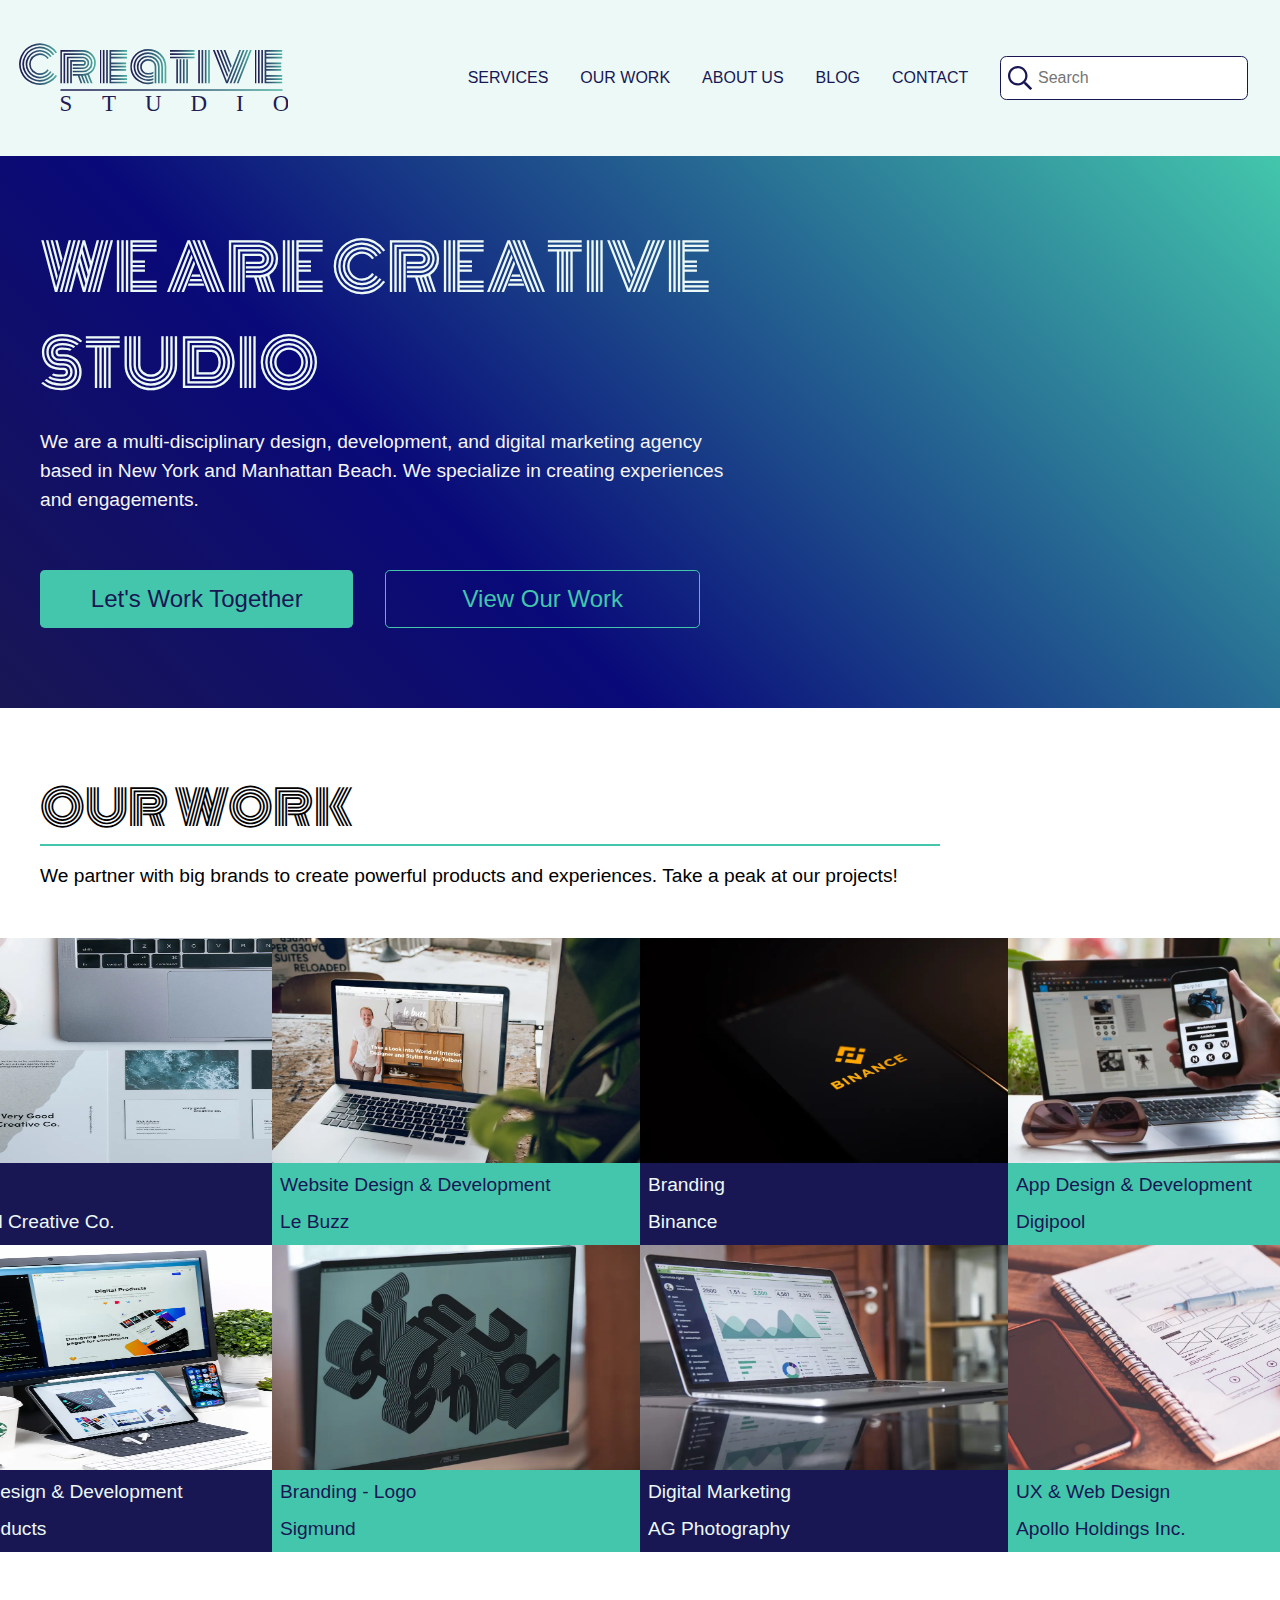
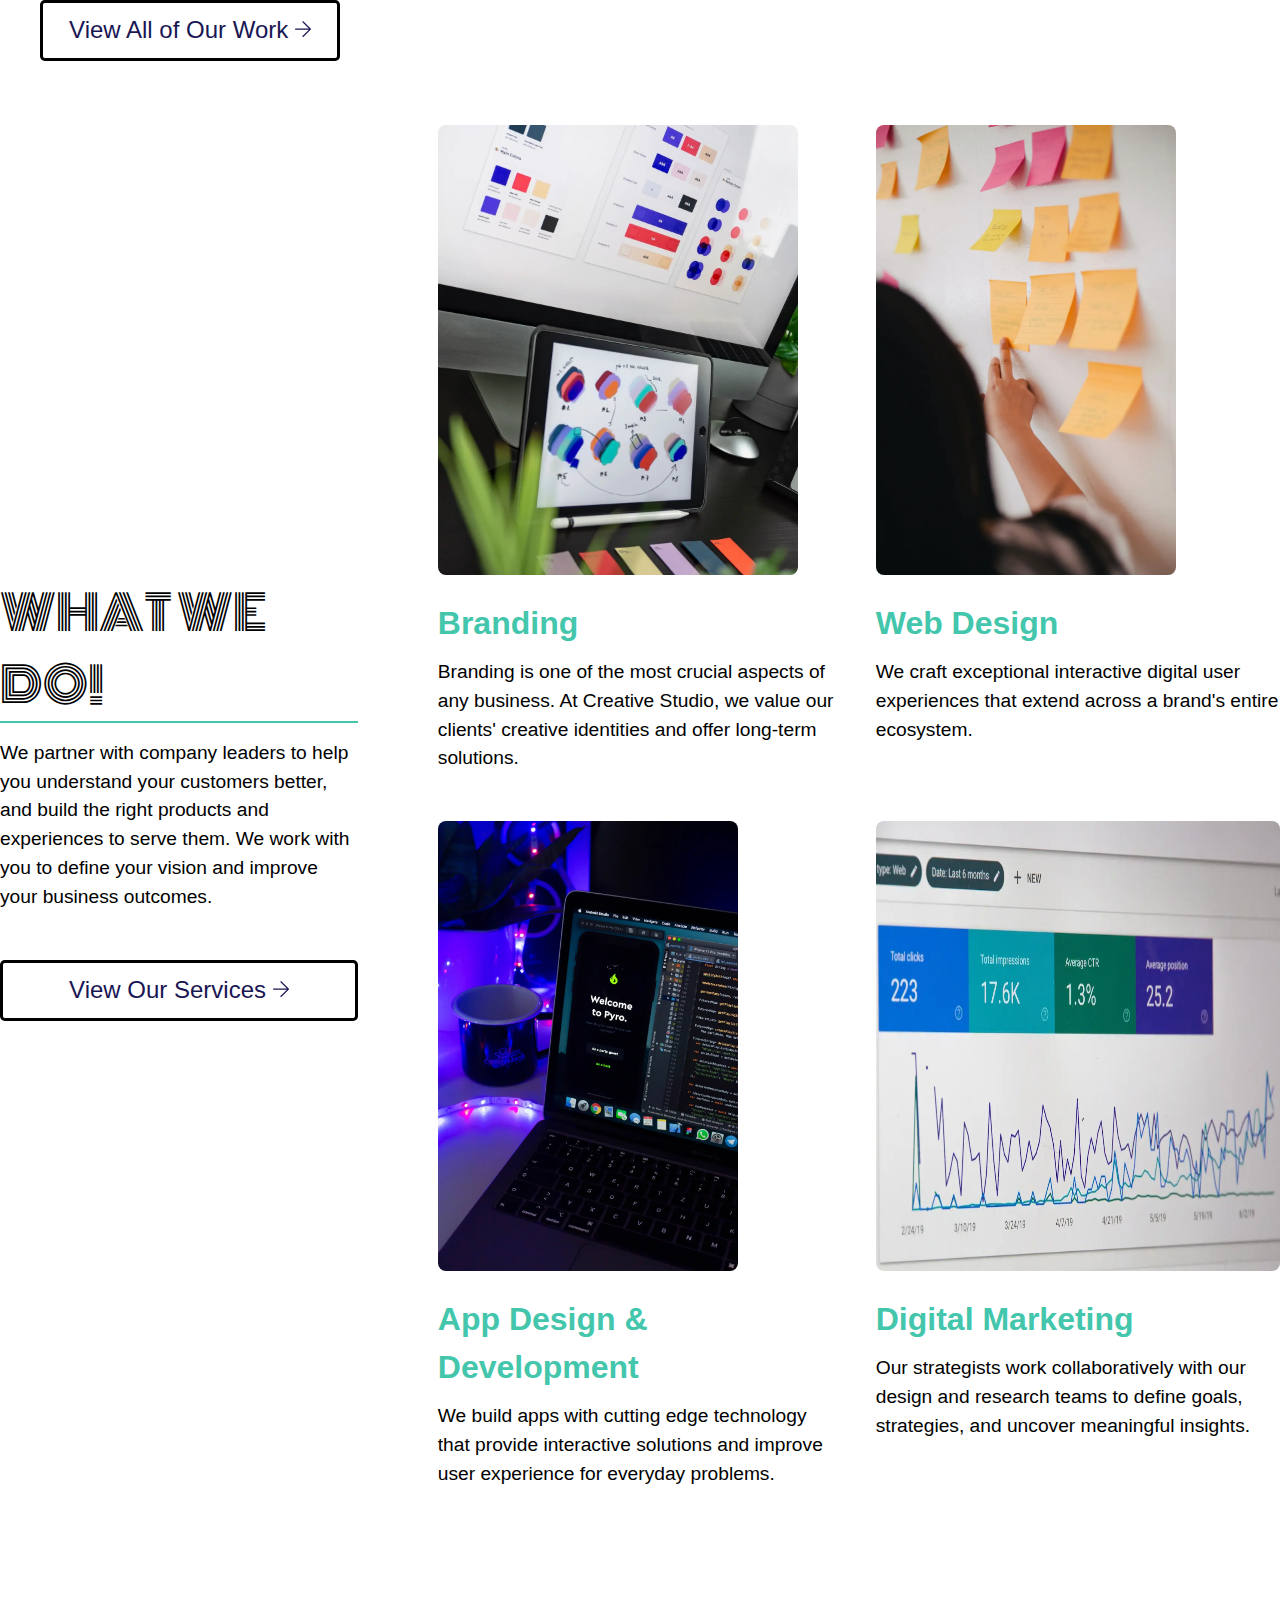
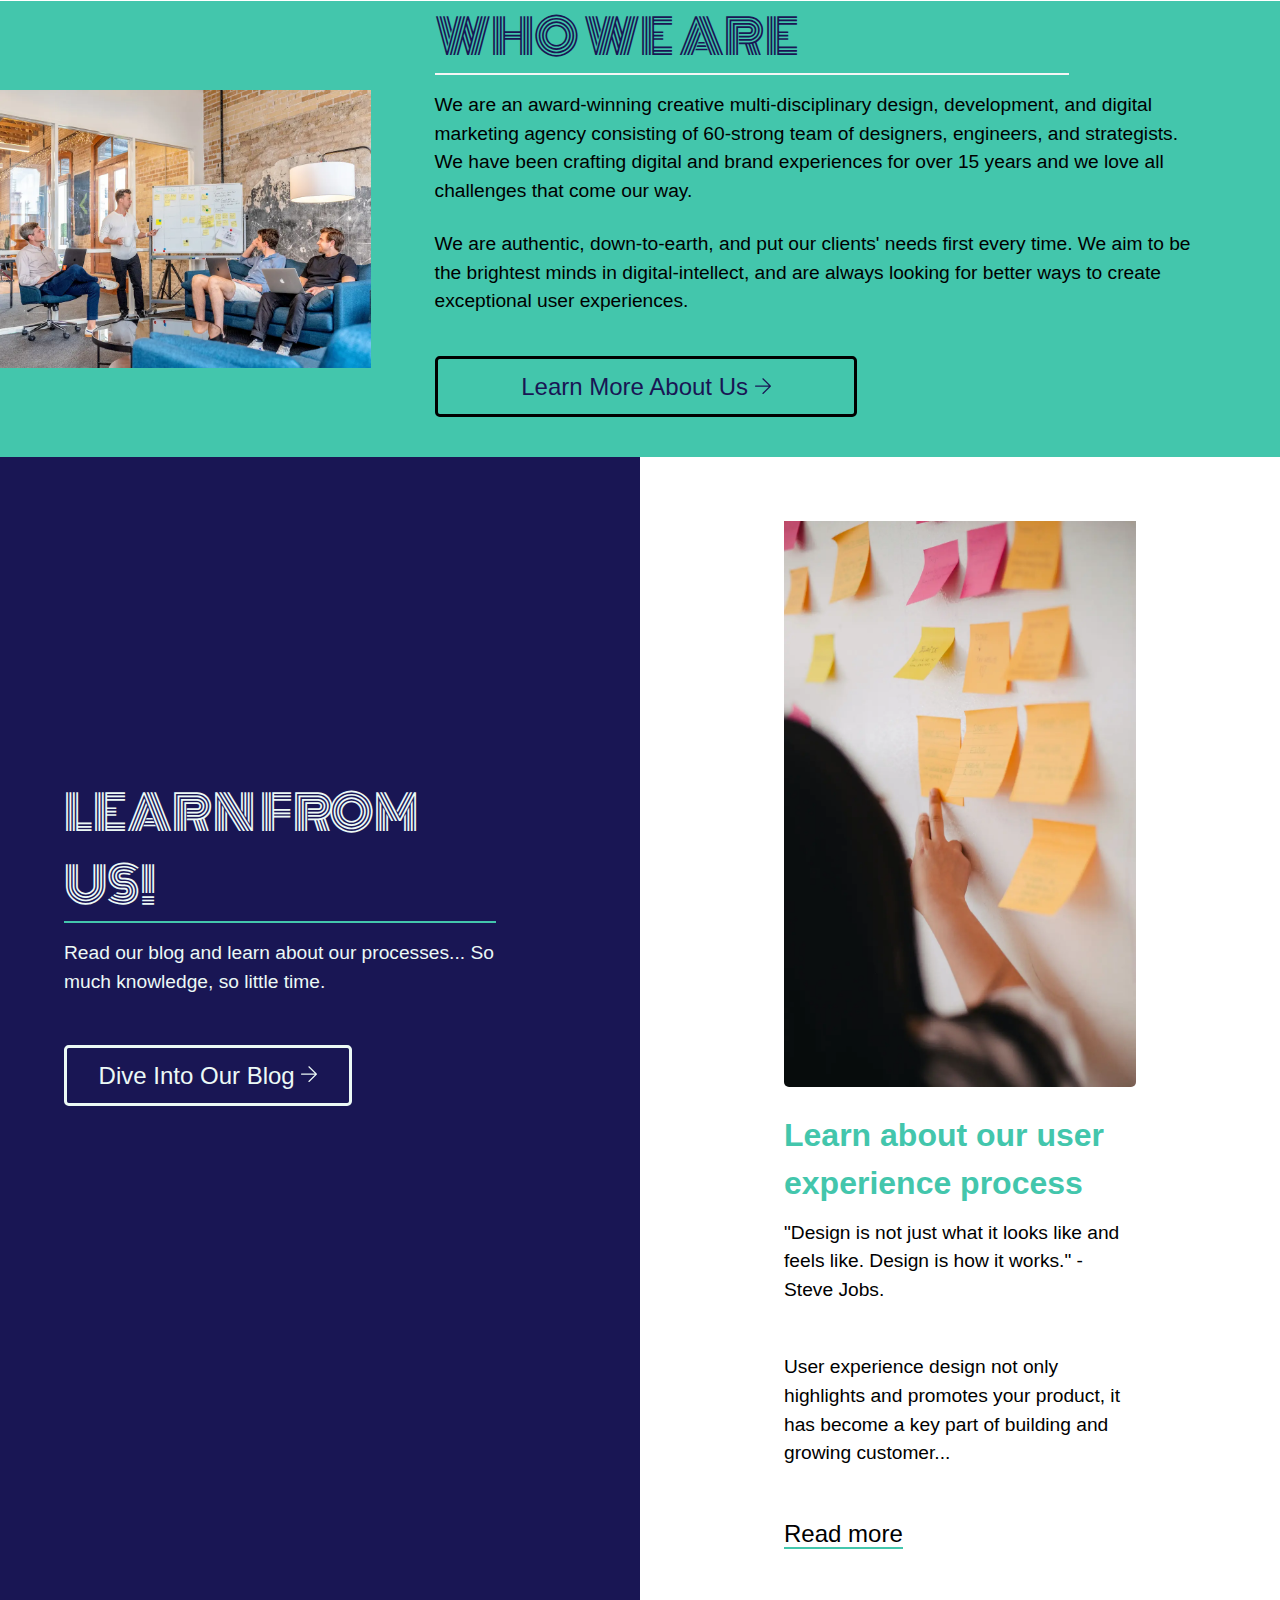
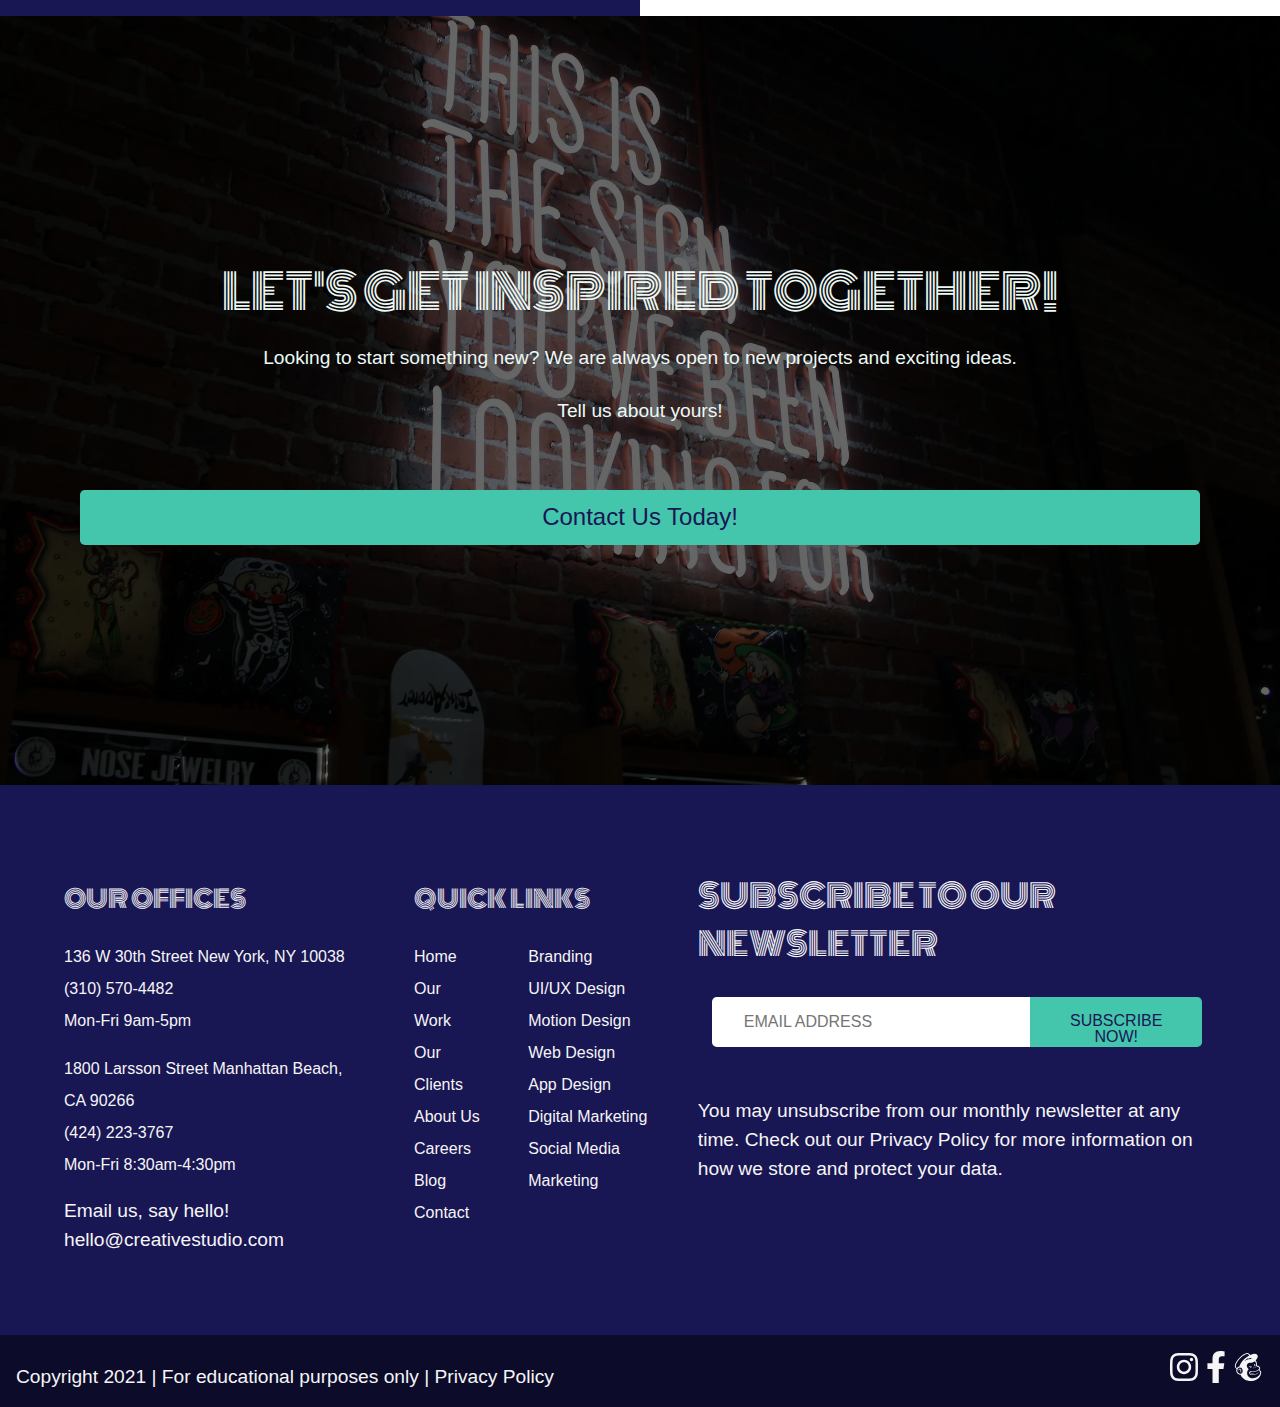
==== index.html @ a8a440b5 "Initial commit" ====
<!DOCTYPE html>
<html lang="en">
	<head>
		<meta charset="utf-8">
		<meta name="viewport" content="width=device-width, initial-scale=1.0">
		<title>Creative Studio | Home</title>
		<meta name="author" content="Christopher Glinka | glinkachris@gmail.com | GitHub: CGlinka95">
		<meta name="description" content="Assignment 3 to demonstrate my knowledge and skill to create an advanced layout.">
		<!-- Google Fonts -->
		<link rel="preconnect" href="https://fonts.googleapis.com">
		<link rel="preconnect" href="https://fonts.gstatic.com" crossorigin>
		<link href="https://fonts.googleapis.com/css2?family=Monoton&display=swap" rel="stylesheet">
		<!-- Stylesheets -->
		<link rel="stylesheet" type="text/css" href="css/modern-reset.css">
		<link rel="stylesheet" type="text/css" href="css/styles.css">
		<script src="js/index.js" defer></script>
	</head>
	<body>
		<header>
			<div class="inner-container wide-flex">
				<div class="flex">
					<h1 class="sr-only">Creative Studio</h1>
					<svg data-name="Layer 1" viewBox="0 0 556.74 156.56" xmlns="http://www.w3.org/2000/svg" xmlns:xlink="http://www.w3.org/1999/xlink"> 
						<a href="index.html">
							<defs>
							<style>.cls-1{fill:url(#a);}.cls-2{fill:url(#i);}.cls-3{fill:url(#h);}.cls-4{fill:url(#g);}.cls-5{fill:url(#f);}.cls-6{fill:url(#e);}.cls-7{fill:url(#d);}.cls-8{fill:url(#c);}.cls-9{font-size:47px;fill:#211c53;font-family:Rubik-Light, Rubik;font-weight:300;letter-spacing:1.25em;}.cls-10{letter-spacing:1.26em;}.cls-11{fill:none;stroke-miterlimit:10;stroke-width:3px;stroke:url(#b);}</style>
							<linearGradient id="a" x1="6.31" x2="84" y1="49.44" y2="49.44" gradientUnits="userSpaceOnUse">
							<stop stop-color="#fff" offset="0"/>
							<stop stop-color="#211c53" offset=".01"/>
							<stop stop-color="#232256" offset=".13"/>
							<stop stop-color="#283460" offset=".31"/>
							<stop stop-color="#30506f" offset=".51"/>
							<stop stop-color="#3b7884" offset=".74"/>
							<stop stop-color="#49ab9f" offset=".97"/>
							<stop stop-color="#4bb1a2" offset="1"/>
							</linearGradient>
							<linearGradient id="i" x1="90.52" x2="163.48" y1="54.54" y2="54.54" xlink:href="#a"/>
							<linearGradient id="h" x1="170.99" x2="227.37" y1="54.54" y2="54.54" xlink:href="#a"/>
							<linearGradient id="g" x1="233.75" x2="307.66" y1="54.47" y2="54.47" xlink:href="#a"/>
							<linearGradient id="f" x1="314.51" x2="365.55" y1="54.54" y2="54.54" xlink:href="#a"/>
							<linearGradient id="e" x1="373.01" x2="396.83" y1="54.54" y2="54.54" xlink:href="#a"/>
							<linearGradient id="d" x1="403.02" x2="482.5" y1="54.54" y2="54.54" xlink:href="#a"/>
							<linearGradient id="c" x1="488.51" x2="544.88" y1="54.54" y2="54.54" xlink:href="#a"/>
							<linearGradient id="b" x1="91" x2="545.49" y1="102.28" y2="102.28" gradientUnits="userSpaceOnUse">
							<stop stop-color="#fff" offset="0"/>
							<stop stop-color="#211c53" offset="0"/>
							<stop stop-color="#232256" offset=".13"/>
							<stop stop-color="#27325e" offset=".31"/>
							<stop stop-color="#2f4c6c" offset=".5"/>
							<stop stop-color="#397180" offset=".71"/>
							<stop stop-color="#46a099" offset=".93"/>
							<stop stop-color="#4bb1a2" offset="1"/>
							</linearGradient>
							</defs>
							<path class="cls-1" d="M84,25.53l-2.84,1.84A38.89,38.89,0,0,0,67.24,14.89,39.08,39.08,0,0,0,33.65,13.4,38.47,38.47,0,0,0,12.81,34.24a38.79,38.79,0,0,0,0,30.39A38.38,38.38,0,0,0,33.65,85.47a38.85,38.85,0,0,0,33.62-1.54A39.17,39.17,0,0,0,81.21,71.41L84,73.49A42.62,42.62,0,0,1,68.83,87a42.32,42.32,0,0,1-36.51,1.61A41.89,41.89,0,0,1,9.69,66a42,42,0,0,1,0-33A41.91,41.91,0,0,1,32.32,10.29a42.35,42.35,0,0,1,36.56,1.63A42.47,42.47,0,0,1,84,25.53ZM78.42,29.4l-2.83,1.84A32.22,32.22,0,0,0,64.08,20.92a32.28,32.28,0,0,0-27.81-1.25,31.45,31.45,0,0,0-17.2,17.2,32.26,32.26,0,0,0,0,25.14,31.54,31.54,0,0,0,17.2,17.2,31.81,31.81,0,0,0,12.57,2.55A31.45,31.45,0,0,0,64.1,77.93,32.41,32.41,0,0,0,75.59,67.58l2.74,2A35.61,35.61,0,0,1,65.64,81a35.86,35.86,0,0,1-34.71-.61,35.65,35.65,0,0,1-13-13,35.81,35.81,0,0,1,0-35.82,35.65,35.65,0,0,1,13-13,35.79,35.79,0,0,1,34.78-.57A35.75,35.75,0,0,1,78.42,29.4Zm-5.67,3.78L69.91,35a25.46,25.46,0,0,0-9-8.1A25.63,25.63,0,0,0,36,27.35a25.49,25.49,0,0,0-9.28,9.28,25.62,25.62,0,0,0,0,25.61A25.44,25.44,0,0,0,36,71.53a25.63,25.63,0,0,0,24.86.4A25.48,25.48,0,0,0,70,63.76l2.79,1.93A28.53,28.53,0,0,1,62.47,75a29,29,0,0,1-28.14-.47A28.65,28.65,0,0,1,23.79,63.94a29.12,29.12,0,0,1,0-29A28.8,28.8,0,0,1,34.33,24.39a29.08,29.08,0,0,1,28.14-.47A28.72,28.72,0,0,1,72.75,33.18Zm-5.62,3.88L64.34,38.9a18.63,18.63,0,0,0-15.5-8.18A18.73,18.73,0,0,0,30.13,49.44,18.71,18.71,0,0,0,48.84,68.15a18.29,18.29,0,0,0,8.86-2.22,18.61,18.61,0,0,0,6.64-6l2.74,2a22,22,0,0,1-7.84,7,22,22,0,0,1-19,.85A21.83,21.83,0,0,1,28.47,58a21.88,21.88,0,0,1,0-17.15A21.92,21.92,0,0,1,40.26,29.07a22,22,0,0,1,19,.87A21.94,21.94,0,0,1,67.13,37.06Z"/>
							<path class="cls-2" d="M116.22,69.66h20.51a23.27,23.27,0,0,0,11.63-3,23.17,23.17,0,0,0,11.72-20.32,20.87,20.87,0,0,0-3.17-11.08A23.48,23.48,0,0,0,148.34,27a23.13,23.13,0,0,0-11.61-3.07H93.92V88.57h-3.4v-68h46.21A26,26,0,0,1,147,22.62a27.66,27.66,0,0,1,8.53,5.58,26.64,26.64,0,0,1,5.77,8.24,23.58,23.58,0,0,1,2.17,9.88,27.05,27.05,0,0,1-3.78,14.43,24.83,24.83,0,0,1-10.16,9.39l7.14,18.43H153l-6.76-17.06c-.85.28-1.84.56-3,.85l6.38,16.21H146l-6.23-15.65a30.26,30.26,0,0,1-3.08.15l6,15.5h-3.6l-5.95-15.5h-3.07l5.72,15.5h-3.6l-5.76-15.5H116.22Zm0-6.8h20.51a16.39,16.39,0,0,0,11.68-4.63,15.73,15.73,0,0,0,4.86-11.91,14.56,14.56,0,0,0-5-10.89,16.3,16.3,0,0,0-11.58-4.71h-36V88.57h-3.4V27.32h39.41a19.57,19.57,0,0,1,14,5.7,17.85,17.85,0,0,1,6,13.3,19,19,0,0,1-5.89,14.22,19.48,19.48,0,0,1-14.06,5.72H116.22Zm0-6.81h20.51a10,10,0,0,0,6.9-2.55,9.16,9.16,0,0,0,2.84-7.18,8.1,8.1,0,0,0-3-6.1,9.76,9.76,0,0,0-6.78-2.69h-29.2v51h-3.4V34.13h32.6a13.1,13.1,0,0,1,9.2,3.68,11.35,11.35,0,0,1,3.94,8.51A12.43,12.43,0,0,1,146,55.89a13.14,13.14,0,0,1-9.31,3.57H116.22Zm-1.88,32.52h-3.41V40.93h25.8a6.67,6.67,0,0,1,4.49,1.58,4.87,4.87,0,0,1,1.85,3.81q0,6.33-6.34,6.33H116.22v-3.4h20.51a2.59,2.59,0,0,0,2.93-2.93,1.69,1.69,0,0,0-.87-1.4,3.61,3.61,0,0,0-2.06-.59H114.34Z"/>
							<path class="cls-3" d="M174.4,88.57H171v-68h3.41Zm6.8,0h-3.4v-68h3.4Zm6.81,0H184.6v-68H188Zm6.8-17h32.56V75H194.81v3.41h32.56v3.4H194.81v3.4h32.56v3.41h-36v-68h36v3.4H194.81v3.4h32.56v3.4H194.81v3.41h32.56v3.4H194.81V46h30.67v3.4H194.81v3.4h30.67v3.4H194.81V59.6h30.67V63H194.81Z"/>
							<path class="cls-4" d="M307.66,55V88.57h-3.4V55a33.21,33.21,0,0,0-4.49-17.22,30.93,30.93,0,0,0-12.24-11.72,36.13,36.13,0,0,0-17.3-4.14,32.92,32.92,0,0,0-16.77,4.4A32.76,32.76,0,0,0,239,65.57a29.72,29.72,0,0,0,5.1,9.12,35,35,0,0,0,7.47,6.74,33.72,33.72,0,0,0,9.12,4.3,34.39,34.39,0,0,0,10,1.46,26.77,26.77,0,0,0,10.58-2.12v3.5a32.46,32.46,0,0,1-10.77,1.84,39,39,0,0,1-11.13-1.61,35.49,35.49,0,0,1-10-4.75,38.13,38.13,0,0,1-8.1-7.42,32.36,32.36,0,0,1-5.48-10,36.48,36.48,0,0,1-2-12.1,36.36,36.36,0,0,1,10.33-25.45,35.31,35.31,0,0,1,11.62-7.7,37.36,37.36,0,0,1,14.53-2.86A40.73,40.73,0,0,1,285,21.18a35.85,35.85,0,0,1,11.9,7.35,33.38,33.38,0,0,1,7.9,11.55A38.17,38.17,0,0,1,307.66,55Zm-6.81,0V88.57h-3.4V55a26.62,26.62,0,0,0-3.57-13.82A24,24,0,0,0,284.13,32a29.75,29.75,0,0,0-13.9-3.21,26.42,26.42,0,0,0-13.37,3.47A25.4,25.4,0,0,0,244,54.54a26.8,26.8,0,0,0,2.22,11,22.66,22.66,0,0,0,6,8.2,27.66,27.66,0,0,0,8.55,5,28.8,28.8,0,0,0,10,1.77,26.26,26.26,0,0,0,10.49-2.22v3.45a30,30,0,0,1-10.58,2,31.31,31.31,0,0,1-15-3.68,28.68,28.68,0,0,1-15.07-25.57,28.62,28.62,0,0,1,2.29-11.34,28.41,28.41,0,0,1,15.66-15.55,30.1,30.1,0,0,1,11.72-2.31A33,33,0,0,1,285.85,29a27.46,27.46,0,0,1,11,10.49A30,30,0,0,1,300.85,55Zm-6.8,0V88.57h-3.4V55q0-8.92-5.72-14.2t-14.7-5.27a19,19,0,0,0-13.89,5.53,18.26,18.26,0,0,0-5.58,13.47,21.32,21.32,0,0,0,1.68,8.65A15.88,15.88,0,0,0,257,69.33a20.65,20.65,0,0,0,6.45,3.52A23.22,23.22,0,0,0,271,74.06a22.09,22.09,0,0,0,10.25-2.51v3.59a26.51,26.51,0,0,1-10.3,2.13,27.19,27.19,0,0,1-8.88-1.44,23.34,23.34,0,0,1-7.52-4.21,19.2,19.2,0,0,1-5.24-7.18,24.39,24.39,0,0,1-1.94-9.9A21.51,21.51,0,0,1,254,38.69a22.18,22.18,0,0,1,16.28-6.55,26.21,26.21,0,0,1,12.19,2.77,20.65,20.65,0,0,1,8.51,8A23.19,23.19,0,0,1,294.05,55Zm-10.21,0q0-6-3.73-9.35t-9.88-3.31a12.45,12.45,0,0,0-8.93,3.59,11.5,11.5,0,0,0-3.73,8.6,16,16,0,0,0,.75,5.08,10.49,10.49,0,0,0,5.15,6.19,14.35,14.35,0,0,0,3.76,1.4,19.94,19.94,0,0,0,4.18.42A18.77,18.77,0,0,0,281.24,65v3.41a21,21,0,0,1-9.87,2.41,21.88,21.88,0,0,1-6.41-.92,17.48,17.48,0,0,1-5.45-2.79,12.79,12.79,0,0,1-3.9-5.11,17.93,17.93,0,0,1-1.44-7.44,15,15,0,0,1,4.58-11.06A15.66,15.66,0,0,1,270.23,39q7.61,0,12.31,4.27T287.24,55V88.57h-3.4Z"/>
							<path class="cls-5" d="m314.51 23.92v-3.4h51v3.4zm0 6.8v-3.4h51v3.4zm0 6.81v-3.4h51v3.4zm13.61 1.84h3.4v49.2h-3.4zm6.81 0h3.4v49.2h-3.4zm6.8 0h3.4v49.2h-3.4zm6.8 0h3.41v49.2h-3.41z"/>
							<path class="cls-6" d="M373,20.52h3.41V88.57H373Zm6.81,0h3.4V88.57h-3.4Zm6.8,0H390V88.57h-3.41Zm6.81,0h3.4V88.57h-3.4Z"/>
							<path class="cls-7" d="M403,20.52h3.69L431.8,84l25.09-63.46h3.64L433.64,88.57H430Zm7.32,0H414l20.18,51-1.94,4.35Zm7.33,0h3.68L437.8,62.24,436,66.92Zm7.32,0h3.64l12.76,32.27-1.79,4.78Zm39.18,0h3.68L440.92,88.57h-3.64Zm7.37,0h3.64L448.24,88.57H444.6Zm7.28,0h3.68L455.57,88.57h-3.64Z"/>
							<path class="cls-8" d="M491.91,88.57h-3.4v-68h3.4Zm6.8,0h-3.4v-68h3.4Zm6.81,0h-3.4v-68h3.4Zm6.8-17h32.56V75H512.32v3.41h32.56v3.4H512.32v3.4h32.56v3.41h-36v-68h36v3.4H512.32v3.4h32.56v3.4H512.32v3.41h32.56v3.4H512.32V46H543v3.4H512.32v3.4H543v3.4H512.32V59.6H543V63H512.32Z"/>
							<text class="cls-9" transform="translate(89 146.13)">S<tspan class="cls-10" x="87.28" y="0">TUDIO</tspan></text>
							<line class="cls-11" x1="91" x2="545.49" y1="102.28" y2="102.28"/>
						</a>
					</svg>
					<div class="menu-icon">
						<svg enable-background="new 0 0 150 150" version="1.1" viewBox="0 0 150 150" xml:space="preserve" xmlns="http://www.w3.org/2000/svg">
							<path d="M15,30h120c8.284,0,15-6.716,15-15s-6.716-15-15-15H15C6.716,0,0,6.716,0,15S6.716,30,15,30z"/>
							<path d="M135,60H15C6.716,60,0,66.716,0,75s6.716,15,15,15h120c8.284,0,15-6.716,15-15S143.284,60,135,60z"/>
							<path d="M135 120h-120c-8.284 0-15 6.716-15 15s6.716 15 15 15h120c8.284 0 15-6.716 15-15s-6.716-15-15-15z"/>
						</svg>
					</div>
				</div>
				<nav class="navbar">
					<ul class="main-menu">
						<li>
							<a href="#">Services</a>
						</li>
						<li>
							<a href="#">Our Work</a>		
						</li>
						<li>
							<a href="#">About Us</a>	
						</li>
						<li>
							<a href="#">Blog</a>	
						</li>
						<li>
							<a href="contact.html">Contact</a>	
						</li>
						<li>
							<form action="#" method="GET" role="search">
								<label class="sr-only" for="search">Search Bar</label>
								<input type="text" id="search" placeholder="Search" />
							</form>	
						</li>
					</ul>
				</nav>
			</div>
		</header>

		<main>
			<section class="home-section-1">
				<div class="wrapper">
					<h2>We Are Creative Studio</h2>
					<p>
						We are a multi-disciplinary design, development, and digital marketing agency based in New York and Manhattan Beach. We specialize in creating experiences and engagements.
					</p>
					<div class="md-flex-container">
						<button>Let's Work Together</button>
						<button>View Our Work</button>
					</div>
				</div>
			</section>
			
			<section>
				<div class="wrapper">
					<h2>Our Work</h2>
					<p>
						We partner with big brands to create powerful products and experiences. Take a peak at our projects!
					</p>
				</div>
				<div class="horizontal-flex-container">
					<div>
						<img src="img/very-good-creative-branding.webp" alt="Very Good Creative Compnay Branding" title="Very Good Creative Compnay Branding">
						<p>Branding</p>
						<p>Very Good Creative Co.</p>
					</div>
					<div>
						<img src="img/le-buzz-website.webp" alt="Le Buzz Website on a Laptop" title="Le Buzz Website on a Laptop">
						<p>Website Design & Development</p>
						<p>Le Buzz</p>
					</div>
					<div>
						<img src="img/binance-branding.webp" alt="Binance Branding Logo" title="Binance Branding Logo">
						<p>Branding</p>
						<p>Binance</p>
					</div>
					<div>
						<img src="img/digipool-app-dev.webp" alt="App design and development on a smart phone and laptop" title="App design and development on a smart phone and laptop">
						<p>App Design & Development</p>
						<p>Digipool</p>
					</div>
				</div>
				<div class="horizontal-flex-container">
					<div>
						<img src="img/daniel-korpai-pKRNxEguRgM-unsplash.webp" alt="Coding for a website on a laptop and a tablet" title="Coding for a website on a laptop and a tablet">
						<p>Website Design & Development</p>
						<p>Digital Products</p>
					</div>
					<div>
						<img src="img/signmud-branding.webp" alt="Sigmund Branding Logo" title="Sigmund Branding Logo">
						<p>Branding - Logo</p>
						<p>Sigmund</p>
					</div>
					<div>
						<img src="img/ag-photography-digital-marketing.webp" alt="Digital Marketing graph on a laptop" title="Digital Marketing graph on a laptop">
						<p>Digital Marketing</p>
						<p>AG Photography</p>
					</div>
					<div>
						<img src="img/apollo-holdings-ux.webp" alt="Sketches of a UX and website design" title="Sketches of a UX and website design">
						<p>UX & Web Design</p>
						<p>Apollo Holdings Inc.</p>
					</div>
				</div>
				<div class="wrapper">
					<button>View All of Our Work 
						<svg class="svg-inline--fa fa-arrow-right fa-w-14" aria-hidden="true" data-icon="arrow-right" data-prefix="fal" focusable="false" role="img" viewBox="0 0 448 512" xmlns="http://www.w3.org/2000/svg">
							<path d="M216.464 36.465l-7.071 7.07c-4.686 4.686-4.686 12.284 0 16.971L387.887 239H12c-6.627 0-12 5.373-12 12v10c0 6.627 5.373 12 12 12h375.887L209.393 451.494c-4.686 4.686-4.686 12.284 0 16.971l7.071 7.07c4.686 4.686 12.284 4.686 16.97 0l211.051-211.05c4.686-4.686 4.686-12.284 0-16.971L233.434 36.465c-4.686-4.687-12.284-4.687-16.97 0z" fill="currentColor"/>
						</svg>
					</button>
				</div>
			</section>
			
			<section>
				<div class="wrapper">
					<div>
						<h2>What We Do!</h2>
						<p>
							We partner with company leaders to help you understand your customers better, and build the right products and experiences to serve them. We work with you to define your vision and improve your business outcomes.
						</p>
						<button>View Our Services 
							<svg class="svg-inline--fa fa-arrow-right fa-w-14" aria-hidden="true" data-icon="arrow-right" data-prefix="fal" focusable="false" role="img" viewBox="0 0 448 512" xmlns="http://www.w3.org/2000/svg">
								<path d="M216.464 36.465l-7.071 7.07c-4.686 4.686-4.686 12.284 0 16.971L387.887 239H12c-6.627 0-12 5.373-12 12v10c0 6.627 5.373 12 12 12h375.887L209.393 451.494c-4.686 4.686-4.686 12.284 0 16.971l7.071 7.07c4.686 4.686 12.284 4.686 16.97 0l211.051-211.05c4.686-4.686 4.686-12.284 0-16.971L233.434 36.465c-4.686-4.687-12.284-4.687-16.97 0z" fill="currentColor"/>
							</svg>
						</button>
					</div>
					<div class="md-flex-container">
						<div>
							<img src="img/branding.webp" alt="Comparing colour palettes" title="Comparing colour palettes">
							<h3>Branding</h3>
							<p>Branding is one of the most crucial aspects of any business. At Creative Studio, we value our clients' creative identities and offer long-term solutions.</p>
						</div>
						<div>
							<img src="img/web-design.webp" alt="Team collaborating over notes" title="Team collaborating over notes">
							<h3>Web Design</h3>
							<p>We craft exceptional interactive digital user experiences that extend across a brand's entire ecosystem.</p>
						</div>
						<div>
							<img src="img/app-design.webp" alt="Coding a mobile app on a laptop" title="Coding a mobile app on a laptop">
							<h3>App Design & Development</h3>
							<p>We build apps with cutting edge technology that provide interactive solutions and improve user experience for everyday problems.</p>
						</div>
						<div>
							<img src="img/digital-marketing.webp" alt="Digital marketing graph and statistics" title="Digital marketing graph and statistics">
							<h3>Digital Marketing</h3>
							<p>Our strategists work collaboratively with our design and research teams to define goals, strategies, and uncover meaningful insights.</p>
						</div>
					</div>
				</div>
			</section>

			<section>
				<div class="wrapper">
					<h2>Who We Are</h2>
					<p>
						We are an award-winning creative multi-disciplinary design, development, and digital marketing agency consisting of 60-strong team of designers, engineers, and strategists. We have been crafting digital and brand experiences for over 15 years and we love all challenges that come our way.
					</p>
					<p>
						We are authentic, down-to-earth, and put our clients' needs first every time. We aim to be the brightest minds in digital-intellect, and are always looking for better ways to create exceptional user experiences.
					</p>
					<button>Learn More About Us 
						<svg class="svg-inline--fa fa-arrow-right fa-w-14" aria-hidden="true" data-icon="arrow-right" data-prefix="fal" focusable="false" role="img" viewBox="0 0 448 512" xmlns="http://www.w3.org/2000/svg">
							<path d="M216.464 36.465l-7.071 7.07c-4.686 4.686-4.686 12.284 0 16.971L387.887 239H12c-6.627 0-12 5.373-12 12v10c0 6.627 5.373 12 12 12h375.887L209.393 451.494c-4.686 4.686-4.686 12.284 0 16.971l7.071 7.07c4.686 4.686 12.284 4.686 16.97 0l211.051-211.05c4.686-4.686 4.686-12.284 0-16.971L233.434 36.465c-4.686-4.687-12.284-4.687-16.97 0z" fill="currentColor"/>
						</svg>
					</button>
				</div>
				<div>
					<img src="img/creative-studio-ux-team.webp" alt="Digital UX team collaborating in a board room." title="Digital UX team collaborating in a board room.">
				</div>
			</section>
			
			<div class="sec-flex-container">
				<section>
					<div class="wrapper">
						<h2>Learn From Us!</h2>
						<p>
							Read our blog and learn about our processes... So much knowledge, so little time.
						</p>
						<button>Dive Into Our Blog 
							<svg class="svg-inline--fa fa-arrow-right fa-w-14" aria-hidden="true" data-icon="arrow-right" data-prefix="fal" focusable="false" role="img" viewBox="0 0 448 512" xmlns="http://www.w3.org/2000/svg">
								<path d="M216.464 36.465l-7.071 7.07c-4.686 4.686-4.686 12.284 0 16.971L387.887 239H12c-6.627 0-12 5.373-12 12v10c0 6.627 5.373 12 12 12h375.887L209.393 451.494c-4.686 4.686-4.686 12.284 0 16.971l7.071 7.07c4.686 4.686 12.284 4.686 16.97 0l211.051-211.05c4.686-4.686 4.686-12.284 0-16.971L233.434 36.465c-4.686-4.687-12.284-4.687-16.97 0z" fill="currentColor"/>
							</svg>
						</button>
					</div>
				</section>
	
				<section>
					<div class="wrapper md-flex-container">
						<img src="img/web-design.webp" alt="Team collaborating over notes" title="Team collaborating over notes">
						<div>
							<h3>Learn about our user experience process</h3>
							<p>
								"Design is not just what it looks like and feels like. Design is how it works." - Steve Jobs.
							</p>
							<p>
								User experience design not only highlights and promotes your product, it has become a key part of building and growing customer...
							</p>
							<a href="#">Read more</a>
						</div>
					</div>
				</section>
			</div>

			<section class="background-img">
				<div class="wrapper">
					<h2>Let's Get Inspired Together!</h2>
					<p>
						Looking to start something new? We are always open to new projects and exciting ideas.
					</p>
					<p>Tell us about yours!</p>
					<button>Contact Us Today!</button>
				</div>
			</section>
		</main>

		<footer>
			<section class="lg-flex-container">
				<div class="footer-flex-container">
					<div>
						<h2>Our Offices</h2>
						<ul>
							<li>136 W 30th Street New York, NY 10038</li>
							<li>(310) 570-4482</li>
							<li>Mon-Fri 9am-5pm</li>
						</ul>
						<ul>
							<li>1800 Larsson Street Manhattan Beach, CA 90266</li>
							<li>(424) 223-3767</li>
							<li>Mon-Fri 8:30am-4:30pm</li>
						</ul>
						<p>Email us, say hello!</p>
						<p>hello@creativestudio.com</p>
					</div>
	
					<div>
						<h2>Quick Links</h2>
						<nav class="footer-flex-container-2">
							<ul>
								<li><a href="#">Home</a></li>
								<li><a href="#">Our Work</a></li>
								<li><a href="#">Our Clients</a></li>
								<li><a href="#">About Us</a></li>
								<li><a href="#">Careers</a></li>
								<li><a href="#">Blog</a></li>
								<li><a href="#">Contact</a></li>
							</ul>
							<ul>
								<li><a href="#">Branding</a></li>
								<li><a href="#">UI/UX Design</a></li>
								<li><a href="#">Motion Design</a></li>
								<li><a href="#">Web Design</a></li>
								<li><a href="#">App Design</a></li>
								<li><a href="#">Digital Marketing</a></li>
								<li><a href="#">Social Media Marketing</a></li>
							</ul>
						</nav>
					</div>
				</div>
				
				<section>
					<h2>Subscribe To Our Newsletter</h2>
					<form action="#" method="POST">
						<fieldset class="subscription-form-control">
							<label class="sr-only" for="subEmail">Email Address</label>
							<input type="text" id="subEmail" placeholder="EMAIL ADDRESS">
							<button type="submit">SUBSCRIBE NOW!</button>
						</fieldset>
					</form>
					<p>
						You may unsubscribe from our monthly newsletter at any time. Check out our Privacy Policy for more information on how we store and protect your data.
					</p>
				</section>
			</section>

			<div class="sub-footer">
				<div class="sub-footer-wrapper">
					<div class="svg-container">
						<svg class="svg-inline--fa fa-instagram fa-w-14" aria-hidden="true" data-icon="instagram" data-prefix="fab" focusable="false" role="img" viewBox="0 0 448 512" xmlns="http://www.w3.org/2000/svg">
							<path d="M224.1 141c-63.6 0-114.9 51.3-114.9 114.9s51.3 114.9 114.9 114.9S339 319.5 339 255.9 287.7 141 224.1 141zm0 189.6c-41.1 0-74.7-33.5-74.7-74.7s33.5-74.7 74.7-74.7 74.7 33.5 74.7 74.7-33.6 74.7-74.7 74.7zm146.4-194.3c0 14.9-12 26.8-26.8 26.8-14.9 0-26.8-12-26.8-26.8s12-26.8 26.8-26.8 26.8 12 26.8 26.8zm76.1 27.2c-1.7-35.9-9.9-67.7-36.2-93.9-26.2-26.2-58-34.4-93.9-36.2-37-2.1-147.9-2.1-184.9 0-35.8 1.7-67.6 9.9-93.9 36.1s-34.4 58-36.2 93.9c-2.1 37-2.1 147.9 0 184.9 1.7 35.9 9.9 67.7 36.2 93.9s58 34.4 93.9 36.2c37 2.1 147.9 2.1 184.9 0 35.9-1.7 67.7-9.9 93.9-36.2 26.2-26.2 34.4-58 36.2-93.9 2.1-37 2.1-147.8 0-184.8zM398.8 388c-7.8 19.6-22.9 34.7-42.6 42.6-29.5 11.7-99.5 9-132.1 9s-102.7 2.6-132.1-9c-19.6-7.8-34.7-22.9-42.6-42.6-11.7-29.5-9-99.5-9-132.1s-2.6-102.7 9-132.1c7.8-19.6 22.9-34.7 42.6-42.6 29.5-11.7 99.5-9 132.1-9s102.7-2.6 132.1 9c19.6 7.8 34.7 22.9 42.6 42.6 11.7 29.5 9 99.5 9 132.1s2.7 102.7-9 132.1z" fill="currentColor"/>
						</svg>
						<svg class="svg-inline--fa fa-facebook-f fa-w-10" aria-hidden="true" data-icon="facebook-f" data-prefix="fab" focusable="false" role="img" viewBox="0 0 320 512" xmlns="http://www.w3.org/2000/svg">
							<path d="M279.14 288l14.22-92.66h-88.91v-60.13c0-25.35 12.42-50.06 52.24-50.06h40.42V6.26S260.43 0 225.36 0c-73.22 0-121.08 44.38-121.08 124.72v70.62H22.89V288h81.39v224h100.17V288z" fill="currentColor"/>
						</svg>
						<svg class="svg-inline--fa fa-mailchimp fa-w-14" aria-hidden="true" data-icon="mailchimp" data-prefix="fab" focusable="false" role="img" viewBox="0 0 448 512" xmlns="http://www.w3.org/2000/svg">
							<path d="M330.61 243.52a36.15 36.15 0 0 1 9.3 0c1.66-3.83 1.95-10.43.45-17.61-2.23-10.67-5.25-17.14-11.48-16.13s-6.47 8.74-4.24 19.42c1.26 6 3.49 11.14 6 14.32zM277.05 252c4.47 2 7.2 3.26 8.28 2.13 1.89-1.94-3.48-9.39-12.12-13.09a31.44 31.44 0 0 0-30.61 3.68c-3 2.18-5.81 5.22-5.41 7.06.85 3.74 10-2.71 22.6-3.48 7-.44 12.8 1.75 17.26 3.71zm-9 5.13c-9.07 1.42-15 6.53-13.47 10.1.9.34 1.17.81 5.21-.81a37 37 0 0 1 18.72-1.95c2.92.34 4.31.52 4.94-.49 1.46-2.22-5.71-8-15.39-6.85zm54.17 17.1c3.38-6.87-10.9-13.93-14.3-7s10.92 13.88 14.32 6.97zm15.66-20.47c-7.66-.13-7.95 15.8-.26 15.93s7.98-15.81.28-15.96zm-218.79 78.9c-1.32.31-6 1.45-8.47-2.35-5.2-8 11.11-20.38 3-35.77-9.1-17.47-27.82-13.54-35.05-5.54-8.71 9.6-8.72 23.54-5 24.08 4.27.57 4.08-6.47 7.38-11.63a12.83 12.83 0 0 1 17.85-3.72c11.59 7.59 1.37 17.76 2.28 28.62 1.39 16.68 18.42 16.37 21.58 9a2.08 2.08 0 0 0-.2-2.33c.03.89.68-1.3-3.35-.39zm299.72-17.07c-3.35-11.73-2.57-9.22-6.78-20.52 2.45-3.67 15.29-24-3.07-43.25-10.4-10.92-33.9-16.54-41.1-18.54-1.5-11.39 4.65-58.7-21.52-83 20.79-21.55 33.76-45.29 33.73-65.65-.06-39.16-48.15-51-107.42-26.47l-12.55 5.33c-.06-.05-22.71-22.27-23.05-22.57C169.5-18-41.77 216.81 25.78 273.85l14.76 12.51a72.49 72.49 0 0 0-4.1 33.5c3.36 33.4 36 60.42 67.53 60.38 57.73 133.06 267.9 133.28 322.29 3 1.74-4.47 9.11-24.61 9.11-42.38s-10.09-25.27-16.53-25.27zm-316 48.16c-22.82-.61-47.46-21.15-49.91-45.51-6.17-61.31 74.26-75.27 84-12.33 4.54 29.64-4.67 58.49-34.12 57.81zM84.3 249.55C69.14 252.5 55.78 261.09 47.6 273c-4.88-4.07-14-12-15.59-15-13.01-24.85 14.24-73 33.3-100.21C112.42 90.56 186.19 39.68 220.36 48.91c5.55 1.57 23.94 22.89 23.94 22.89s-34.15 18.94-65.8 45.35c-42.66 32.85-74.89 80.59-94.2 132.4zM323.18 350.7s-35.74 5.3-69.51-7.07c6.21-20.16 27 6.1 96.4-13.81 15.29-4.38 35.37-13 51-25.35a102.85 102.85 0 0 1 7.12 24.28c3.66-.66 14.25-.52 11.44 18.1-3.29 19.87-11.73 36-25.93 50.84A106.86 106.86 0 0 1 362.55 421a132.45 132.45 0 0 1-20.34 8.58c-53.51 17.48-108.3-1.74-126-43a66.33 66.33 0 0 1-3.55-9.74c-7.53-27.2-1.14-59.83 18.84-80.37 1.23-1.31 2.48-2.85 2.48-4.79a8.45 8.45 0 0 0-1.92-4.54c-7-10.13-31.19-27.4-26.33-60.83 3.5-24 24.49-40.91 44.07-39.91l5 .29c8.48.5 15.89 1.59 22.88 1.88 11.69.5 22.2-1.19 34.64-11.56 4.2-3.5 7.57-6.54 13.26-7.51a17.45 17.45 0 0 1 13.6 2.24c10 6.64 11.4 22.73 11.92 34.49.29 6.72 1.1 23 1.38 27.63.63 10.67 3.43 12.17 9.11 14 3.19 1.05 6.15 1.83 10.51 3.06 13.21 3.71 21 7.48 26 12.31a16.38 16.38 0 0 1 4.74 9.29c1.56 11.37-8.82 25.4-36.31 38.16-46.71 21.68-93.68 14.45-100.48 13.68-20.15-2.71-31.63 23.32-19.55 41.15 22.64 33.41 122.4 20 151.37-21.35.69-1 .12-1.59-.73-1-41.77 28.58-97.06 38.21-128.46 26-4.77-1.85-14.73-6.44-15.94-16.67 43.6 13.49 71 .74 71 .74s2.03-2.79-.56-2.53zm-68.47-5.7zm-83.4-187.5c16.74-19.35 37.36-36.18 55.83-45.63a.73.73 0 0 1 1 1c-1.46 2.66-4.29 8.34-5.19 12.65a.75.75 0 0 0 1.16.79c11.49-7.83 31.48-16.22 49-17.3a.77.77 0 0 1 .52 1.38 41.86 41.86 0 0 0-7.71 7.74.75.75 0 0 0 .59 1.19c12.31.09 29.66 4.4 41 10.74.76.43.22 1.91-.64 1.72-69.55-15.94-123.08 18.53-134.5 26.83a.76.76 0 0 1-1-1.12z" fill="currentColor"/>
						</svg>
					</div>
					<p>Copyright 2021 | For educational purposes only | Privacy Policy</p>
				</div>
			</div>
		</footer>
	</body>
</html>
---- css/styles.css ----
:root {
    /** colours **/
    --yellow:           #FED766; 
    --lt-seafoam-green: #ecf9f6;
    --seafoam-green:    #43C6AC;
    --md-blue:          #191654;
    --dk-blue:          #0C0B2A;
    --blue-grey:        #6B717E;

    /** typography **/
    --headings:'Monoton', cursive;
    --body: 'Rubik', sans-serif;
}

.sr-only {
    position: absolute;
    top: 0;
    left: -9999999px;
    width: 0.1rem;
    height: 0.1rem;
    visibility: hidden;
}

/* Typography */
h1 {
    font-family: var(--headings);
}

h2 {
    font-family: var(--headings);
    text-transform: uppercase;
    font-weight: 400;
}

main h2 {
    font-size: 3rem;
    border-bottom: solid var(--seafoam-green) 2px;
}

h3 {
    font-size: 2rem;
    margin-bottom: 0.7rem;
    color: var(--seafoam-green);
}

p {
    font-size: 1.2rem;
    margin-bottom: 1.5rem;
}

/* Universal */
body {
    font-family: var(--body);
}

main section {
    margin-bottom: 4rem;
}

main section h2 {
    margin-bottom: 1rem;
}

main button {
    display: block;
    font-size: 1.5rem;
    border-style: none;
    border-radius: 0.3rem;
    width: 100%;
    padding: 0.6rem 0;
}

button:hover {
    cursor: pointer;
}

main svg {
    width: 1rem;
}

.flex {
    display: flex;
    justify-content: space-between;
    align-items: center;
}

.wrapper {
    margin: 0 1rem;
}

.wrapper-2 {
    margin: 0 1rem;
}

fieldset {
    border: none;
}

/* Menu */
header {
    background-color: var(--lt-seafoam-green);
    padding: 1rem;
    /* Sticky header */
    position: sticky;
    top: 0;
    z-index: 1;
}

header .flex > svg {
    width: 17rem;
}

header .flex > svg:hover {
    cursor: pointer;
}

.menu-icon {
    width: 2rem;
    fill: var(--md-blue);
}

.menu-icon:hover {
    cursor: pointer;
}

.navbar {
    position: absolute;
    background-color: var(--lt-seafoam-green);
    left: 0;
    width: 100vw;
    max-height: 0;
    overflow: hidden;
    transition: all 0.4s ease-in-out;
}

.navbar ul {
    padding: 0;
}

.main-menu a {
    font-size: 1.6rem;
    text-decoration: none;
    text-transform: uppercase;
    display: block;
    color: var(--md-blue);
    line-height: 4rem;
}

.main-menu li {
    list-style: none;
    border-bottom: solid var(--seafoam-green) 1px;
    padding: 0 1rem;
}

.main-menu li:hover {
    text-decoration: underline;
}

.main-menu li:last-of-type {
    border-bottom: none;
}

input[id="search"] {
    width: 100%;
    border: solid var(--md-blue) 1px;
    border-radius: 0.4rem;
    line-height: 2.5rem;
    padding-left: 2.3rem;
    margin: 1.5rem 0;
    background-image: url(../img/svg/search-icon.svg);
    background-repeat: no-repeat;
    background-size: 1.5rem;
    background-position: center left 7px;
}

.active-nav {
    max-height: 100vh;
}

/* Page 1: Home */
/* Main */
.home-section-1 {
    background: rgb(25,22,84);
    background: linear-gradient(45deg, rgba(25,22,84,1) 0%, rgba(9,9,121,1) 35%, rgba(67,198,172,1) 100%);
    padding-bottom: 4rem;
}

.home-section-1 h2 {
    font-size: 4rem;
    color: var(--lt-seafoam-green);
    padding-top: 4rem;
}

.home-section-1 p {
    color: whitesmoke;
    padding-bottom: 2rem;
}


.home-section-1 button {
    margin-bottom: 1rem;
    background-color: var(--seafoam-green);
    color: var(--md-blue);
}

.home-section-1 button:hover {
    background-color: var(--lt-seafoam-green);
    color: var(--seafoam-green);
}

.home-section-1 button:last-of-type {
    background-color: transparent;
    border: solid var(--seafoam-green) 1px;
    color: var(--seafoam-green);
}

.home-section-1 button:last-of-type:hover {
    background-color: var(--seafoam-green);
    color: var(--md-blue);
}

/* Section 2 */
main section:nth-child(2) .wrapper:nth-child(1) p {
    margin-bottom: 3rem;
}

main section:nth-child(2) button {
    background-color: transparent;
    border: solid black 3px;
    color: var(--md-blue);
    margin-top: 3rem;
}

main section:nth-child(2) button:hover {
    background-color: var(--seafoam-green);
}

/* Horizontal Scroll */
.horizontal-flex-container {
    display: flex;
    align-items: center;
    overflow: scroll;
    scrollbar-width: none;
}

.horizontal-flex-container > div {
    flex: 0 0 23rem;
}

.horizontal-flex-container img {
    width: 100%;
    height: 25vh;
}

.horizontal-flex-container div:nth-of-type(odd) {
    background-color: var(--md-blue);
    color: var(--lt-seafoam-green);
}

.horizontal-flex-container div:nth-of-type(even) {
    background-color: var(--seafoam-green);
    color: var(--md-blue);
}

.horizontal-flex-container p {
    margin: 0;
    padding: 0.5rem;
}

.horizontal-flex-container p:first-of-type {
    padding-bottom: 0;
}

.horizontal-flex-container::-webkit-scrollbar {
    width: 0;
    height: 0;
    background: transparent;
}

/* Section 3 */
main section:nth-child(3) p {
    padding-bottom: 1.5rem;
}

main section:nth-child(3) button {
    background-color: transparent;
    border: solid black 3px;
    color: var(--md-blue);
    margin-bottom: 4rem;
}

main section:nth-child(3) button:hover {
    background-color: var(--seafoam-green);
}

main section:nth-child(3) img {
    border-radius: 0.5rem;
    margin-bottom: 1.5rem;
}

/* Section 4 */
main section:nth-child(4) {
    background-color: var(--seafoam-green);
    margin-bottom: 0;
    padding-top: 4rem;
}

main section:nth-child(4) h2 {
    color: var(--md-blue);
    border-bottom: solid whitesmoke 2px;
}

main section:nth-child(4) button {
    margin: 2.5rem 0;
    background-color: transparent;
    border: solid black 3px;
    color: var(--md-blue);
}

main section:nth-child(4) button:hover {
    background-color: var(--lt-seafoam-green);
    color: var(--seafoam-green);
}

/* Section 5 */
.sec-flex-container section:first-of-type {
    background-color: var(--md-blue);
    padding-bottom: 0.5rem;
    padding-top: 3.5rem;
}

.sec-flex-container section:first-of-type div {
    margin-bottom: 4rem;
}

.sec-flex-container section:first-of-type h2 {
    color: var(--lt-seafoam-green);
}

.sec-flex-container section:first-of-type p {
    color: var(--lt-seafoam-green);
    padding-bottom: 1.5rem;
}

.sec-flex-container section:first-of-type button {
    background-color: transparent;
    border: solid var(--lt-seafoam-green) 3px;
    color: var(--lt-seafoam-green);
}

.sec-flex-container section:first-of-type button:hover {
    background-color: var(--lt-seafoam-green);
    color: var(--md-blue);
}

/* Section 6 */
.sec-flex-container section:last-of-type img {
    border-radius: 5px;
    margin-bottom: 1.5rem;
    width: 100%;
}

.sec-flex-container section:last-of-type a {
    font-size: 1.5rem;
    color: black;
    text-decoration: none;
    border-bottom: solid var(--seafoam-green) 2px;
}

.sec-flex-container section:last-of-type a:hover {
    cursor: pointer;
}

/* Page 1 Background-img */
.background-img {
    padding: 15rem 5rem;
    margin-bottom: 0;
    position: relative;
}

.background-img::before {
    background: url(../img/cta-banner-small.webp) center bottom / cover no-repeat;
    content: '';
    position: absolute;
    top: 0;
    left: 0;
    width: 100%;
    height: 100%;
    filter: brightness(40%);
}

.background-img .wrapper {
    position: relative;
}

.background-img h2 {
    color: var(--lt-seafoam-green);
    text-align: center;
    border: none;
}

.background-img p {
    color: var(--lt-seafoam-green);
    text-align: center;
}

.background-img button {
    background-color: var(--seafoam-green);
    color: var(--md-blue);
    margin-top: 4rem;
}

.background-img button:hover {
    background-color: var(--lt-seafoam-green);
}

/* Page 2: Contact Us */
/* Main */

/* Section 1 */
main > h1 {
    background: rgb(25,22,84);
    background: linear-gradient(45deg, rgba(25,22,84,1) 0%, rgba(9,9,121,1) 35%, rgba(67,198,172,1) 100%);
    text-align: center;
    font-size: 3.5rem;
    font-weight: 400;
    color: var(--lt-seafoam-green);
    padding: 7rem 0;
    border: none;
}

.contact-section-1 {
    margin: 0 1rem;
    padding: 3rem 0;
}

.contact-section-1 h2 {
    color: var(--md-blue);
}

.contact-section-1 h3 {
    color: black;
    padding: 2rem 0 0.5rem 0;
    font-weight: 100; 
}

.contact-section-1 div:nth-child(2) p {
    color: var(--seafoam-green);
    font-weight: bold;
    font-size: 1.5rem;
}

.contact-section-1 ul {
    padding: 0;
}

.contact-section-1 ul li {
    list-style: none;
    line-height: 2rem;
}

.contact-section-1 ul li:first-child {
    font-weight: bold;
}

/* Background-img 2 */
.background-img-2 {
    padding: 15rem 0;
    position: relative;
}

.background-img-2::before {
    background: url(../img/do-something-great-parallax-small.webp) top center / cover no-repeat;
    content: '';
    position: absolute;
    top: 0;
    left: 0;
    width: 100%;
    background-attachment: fixed;
    height: 100%;
    filter: brightness(40%);
}

.background-img-2 .wrapper-2 {
    position: relative;
}

.background-img-2 h2 {
    color: var(--lt-seafoam-green);
}

.background-img-2 p {
    color: var(--lt-seafoam-green);
}

/* Page 2 Form */
/* Customer Info */
.customer-info {
    border: none;
}

.customer-info label {
    display: block;
    text-transform: uppercase;
}

.customer-info input {
    border: solid var(--seafoam-green) 2px;
    border-radius: 0.3rem;
    width: 100%;
    height: 3rem;
    margin-bottom: 2rem;
}

/* Checkboxes */
.checkbox-form-control {
    border: none;
}

.checkbox-form-control legend {
    font-size: 1.7rem;
    padding-bottom: 0.5rem;
}

.checkbox-form-control input {
    display: none;
}

.checkbox-form-control input + *::before {
    content: "";
    display: inline-block;
    vertical-align: bottom;
    width: 1.5rem;
    height: 1.5rem;
    margin-right: 0.5rem;
    border-radius: 3px;
    border-style: solid;
    border-width: 2px;
    border-color: var(--seafoam-green);
    flex-shrink: 0;
}

.checkbox-form-control input:checked + *::before {
    content: "✓";
    color: white;
    text-align: center;
    background: var(--seafoam-green);
}

.checkbox-form-control input + * {
    display: inline-flex;
    padding: 0.5rem 1rem;
}

.checkbox-form-control label {
    text-transform: uppercase;
}

.checkbox-form-control div {
    padding-bottom: 1rem;
}

/* Budget */
.budget-form-control {
    border: none;
}

.budget-form-control label {
    display: block;
    font-size: 1.7rem;
}

.budget-form-control input {
    width: 100%;
    padding: 1rem 0 1rem 0.5rem;
    margin-bottom: 2rem;
    border: solid var(--seafoam-green) 2px;
    border-radius: 0.3rem;
}

/* Text Area */
.textarea-form-control {
    border: none;
}

.textarea-form-control label {
    display: block;
    font-size: 1.7rem;
    padding-bottom: 1rem;
}

.textarea-form-control textarea {
    border: solid var(--seafoam-green) 2px;
    border-radius: 0.4rem;
    width: 100%;
    padding: 0.5rem 0 0 0.5rem;
    margin-bottom: 1rem;
    resize: vertical;
    min-height: 15rem;
}

main form button {
    background-color: transparent;
    border: solid var(--md-blue) 3px;
    color: var(--md-blue);
    width: 100%;
    text-transform: uppercase;
    margin-bottom: 4rem;
}

main form button:hover {
    background-color: var(--seafoam-green);
}

/* Footer */
footer {
    background-color: var(--md-blue);
    color: whitesmoke;
}

footer > section > div {
    padding: 2rem 1rem;
}

footer > section > section {
    padding: 0 1rem 1rem 1rem;
}

footer p {
    margin-bottom: 0;
}

.footer-flex-container h2 {
    padding: 1rem 0 0.5rem 0;
}

.footer-flex-container ul {
    padding: 0;
}

.footer-flex-container ul li {
    list-style: none;
    line-height: 2rem;
}

.footer-flex-container-2 {
    display: flex;
    gap: 3rem;
}

.footer-flex-container-2 ul a {
    color: whitesmoke;
    text-decoration: none;
}

footer .lg-flex-container section h2 {
    padding-bottom: 1.5rem;
    font-size: 2rem;
}

footer .lg-flex-container section form {
    margin-bottom: 2rem;
}

/* Subscription Form */
.subscription-form-control {
    border: none;
}

.subscription-form-control input {
    display: block;
    border: none;
    border-radius: 0.3rem;
    margin-bottom: 0.5rem;
    padding: 1rem 2rem;
    width: 100%;
}

.subscription-form-control button {
    border: none;
    border-radius: 0.3rem;
    padding: 1rem 2rem;
    width: 100%;
    background-color: var(--seafoam-green);
    color: var(--md-blue);
}

.subscription-form-control button:hover {
    background-color: var(--yellow);
}

footer .lg-flex-container section p {
    padding-bottom: 5rem;
}

/* sub-footer */
.sub-footer {
    background-color: var(--dk-blue);
}

.sub-footer p {
    color: whitesmoke;
    margin: 0.5rem 1rem 0 1rem;
    padding-bottom: 1rem;
}

.svg-container {
    display: flex;
    padding: 1rem 1rem 0 1rem;
}

.svg-container svg {
    color: whitesmoke;
    width: 2rem;
    height: 2rem;
}

.svg-container svg:hover {
    cursor: pointer;
}

@media screen and (min-width: 720px) {
    input[id="search"] {
        width: 50%;
    }

    main h2 {
        width: 75%;
    }

    .background-img::before {
        background: url(../img/cta-banner-medium.webp) center bottom / cover no-repeat;
    }

    .background-img-2::before {
        background: url(../img/do-something-great-parallax-medium.webp) top center / cover no-repeat;
        background-attachment: fixed;
    }

    .md-flex-container:first-of-type {
        display: flex;
        gap: 2rem;
    }

    main section:nth-child(2) button {
        width: 50%;
    }

    main section:nth-child(3) button {
        width: 50%;
    }

    main section:nth-child(3) .md-flex-container {
        display: flex;
        justify-content: space-between;
        flex-flow: row wrap;
    }

    main section:nth-child(3) .md-flex-container div {
        max-width: 48%;
    }

    main section:nth-child(3) .md-flex-container div img {
        height: 50vh;
    }

    main section:nth-child(4) p {
        width: 90%;
    }

    main section:nth-child(4) button {
        width: 50%;
    }

    .sec-flex-container section:first-of-type p {
        width: 75%;
    }

    .sec-flex-container section:first-of-type button {
        width: 50%;
    }

    .sec-flex-container section:last-of-type img {
        width: 35vw;
    }

    .background-img .wrapper {
        text-align: center;
    }
    
    .background-img .wrapper h2 {
        width: 75vw;
    }

    .footer-flex-container {
        display: flex;
        gap: 3rem;
    }

    .subscription-form-control {
        display: flex;
        line-height: 1rem;
    }

    .subscription-form-control input {
        width: 65%;
        border-radius: 0.3rem 0 0 0.3rem;
    }

    .subscription-form-control button {
        width: 35%;
        height: 3.125rem;
        border-radius: 0 0.3rem 0.3rem 0;
    }
    
    .sub-footer-wrapper{
        display: flex;
        justify-content:space-between;
        align-items: baseline;
        flex-direction: row-reverse;
    }

    /* Page 2 */
    .customer-info {
        width: 100%;
    }

    .checkbox-form-control {
        display: flex;
        flex-flow: row wrap;
    }
    
    .checkbox-form-control div {
        width: 50%;
    }

    .budget-form-control input {
        width: 60%;
    }

    .textarea-form-control textarea {
        width: 60%;
    }

    main form button {
        width: 50%;
    }
}

@media screen and (min-width: 1200px) {
    .wrapper {
        max-width: 1200px;
        margin: 0 auto;
    }
    
    .inner-container {
        max-width: 1300px;
        margin: 0 auto;
    }

    .background-img::before {
        background: url(../img/cta-banner-large.webp) center bottom / cover no-repeat;
    }

    .background-img-2::before {
        background: url(../img/do-something-great-parallax-large.webp) top center / cover no-repeat;
        background-attachment: fixed;
    }
    
    header .wide-flex {
        display: flex;
		justify-content: space-between;
		align-items: center;
	}
    
	header .wide-flex > .flex {
        width: 50%;
	}
    
	.navbar {
		position:static;
		max-height: unset;
	}

	.main-menu {
		display: flex;
		justify-content: flex-end;
        align-items: center;
	}

	.main-menu li {
		border: none;
	}

	.main-menu li:hover {
		background-color: unset;
		text-decoration: underline;
	}

    .main-menu a {
        font-size: 1rem;
    }

    input[id="search"] {
        width: 100%;
    }

	.menu-icon {
		display: none;
	}

    .md-flex-container:first-of-type {
        width: 55%;
    }

    .home-section-1 h2 {
        border: none;
    }

    .home-section-1 p {
        width: 58%;
    }

    .horizontal-flex-container {
        justify-content: center;
    }

    main section:nth-child(2) button {
        width: 25%;
    }

    main section:nth-child(3) .wrapper {
        max-width: 1400px;
        display: flex;
        gap: 5rem;
        align-items: center;
    }

    main section:nth-child(3) .wrapper h2 {
        width: 100%;
    }

    main section:nth-child(3) .wrapper button {
        width: 100%;
    }

    main section:nth-child(4) {
        display: flex;
        flex-direction: row-reverse;
        align-items: center;
        gap: 4rem;
        padding: 0;
    }

    main section:nth-child(4) h2 {
        width: 75%;
    }

    .sec-flex-container {
        display: flex;
    }

    .sec-flex-container section {
        margin-bottom: 0;
        width: 50%;
    }

    .sec-flex-container section:first-of-type {
        padding-left: 4rem;
        padding-top: 20rem;
    }

    .sec-flex-container .md-flex-container {
        display: block;
        padding-bottom: 4rem;
    }

    .sec-flex-container .md-flex-container img {
        height: 70vh;
        padding-top: 4rem;
    }

    .background-img .wrapper h2 {
        width: 100%;
    }

    footer .lg-flex-container {
        display: flex;
        align-items: center;
        padding: 3rem;
    }

    .footer-flex-container {
        width: 100%;
    }

    footer .lg-flex-container section {
        width: 80vw;
        padding-top: 2rem;
    }

    /* Page 2 */
    .contact-section-1 {
        display: flex;
        max-width: 1200px;
        margin: 0 auto;
        align-items: center;
        justify-content: space-between;
    }
    
    .contact-section-1 div {
        width: 45%;
    }

    .contact-section-1 ul {
        width: 100%;
    }

    .wrapper-2 {
        max-width: 1200px;
        margin: 0 auto;
    }
    
    form .md-flex-container {
        max-width: 1200px;
        margin: 0 auto;
    }

    .checkbox-form-control,
    .budget-form-control,
    .textarea-form-control {
        max-width: 1200px;
        margin: 0 auto;
    }

    .checkbox-form-control div {
        width: 25%;
    }

    main form button {
        width: 35%;
        margin-left: 0.7rem;
    }

    footer .lg-flex-container {
        max-width: 1800px;
        margin: 0 auto;
    }

    .sub-footer-wrapper {
        max-width: 1700px;
        margin: 0 auto;
    }
}
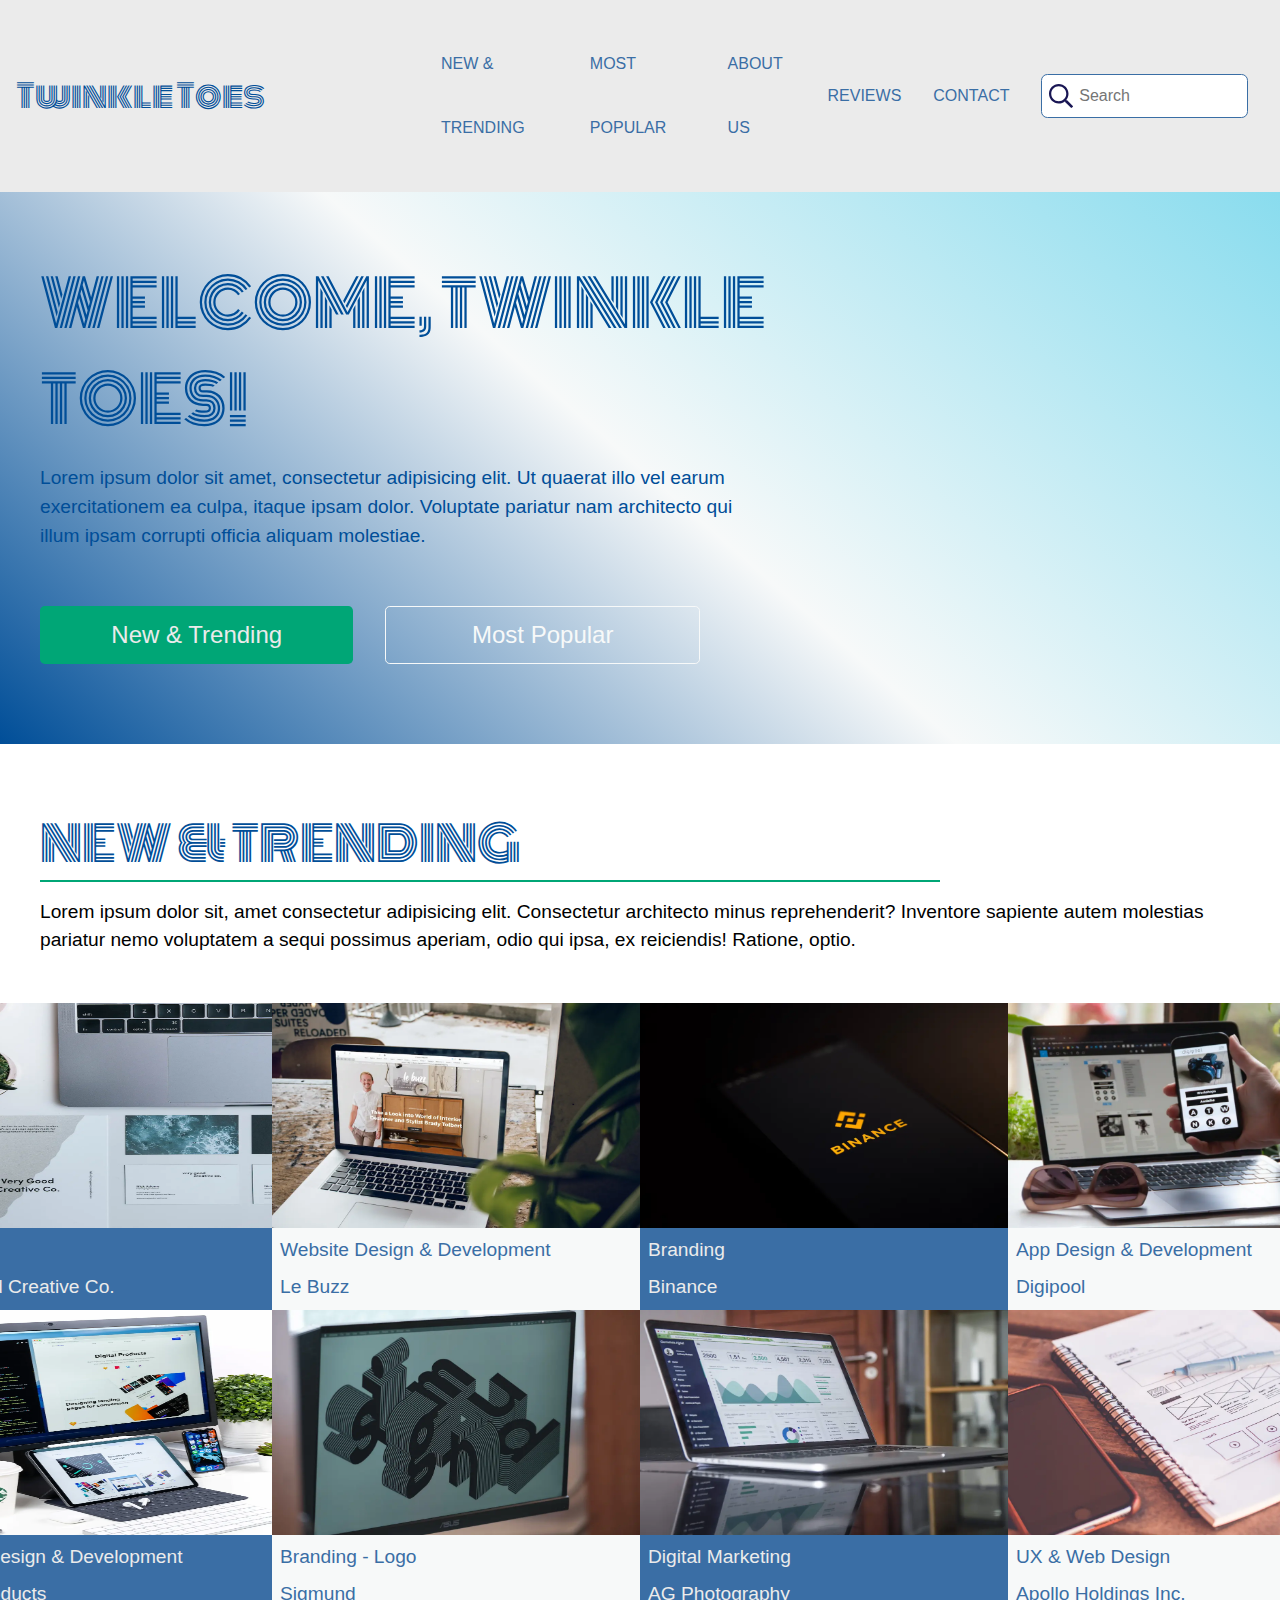
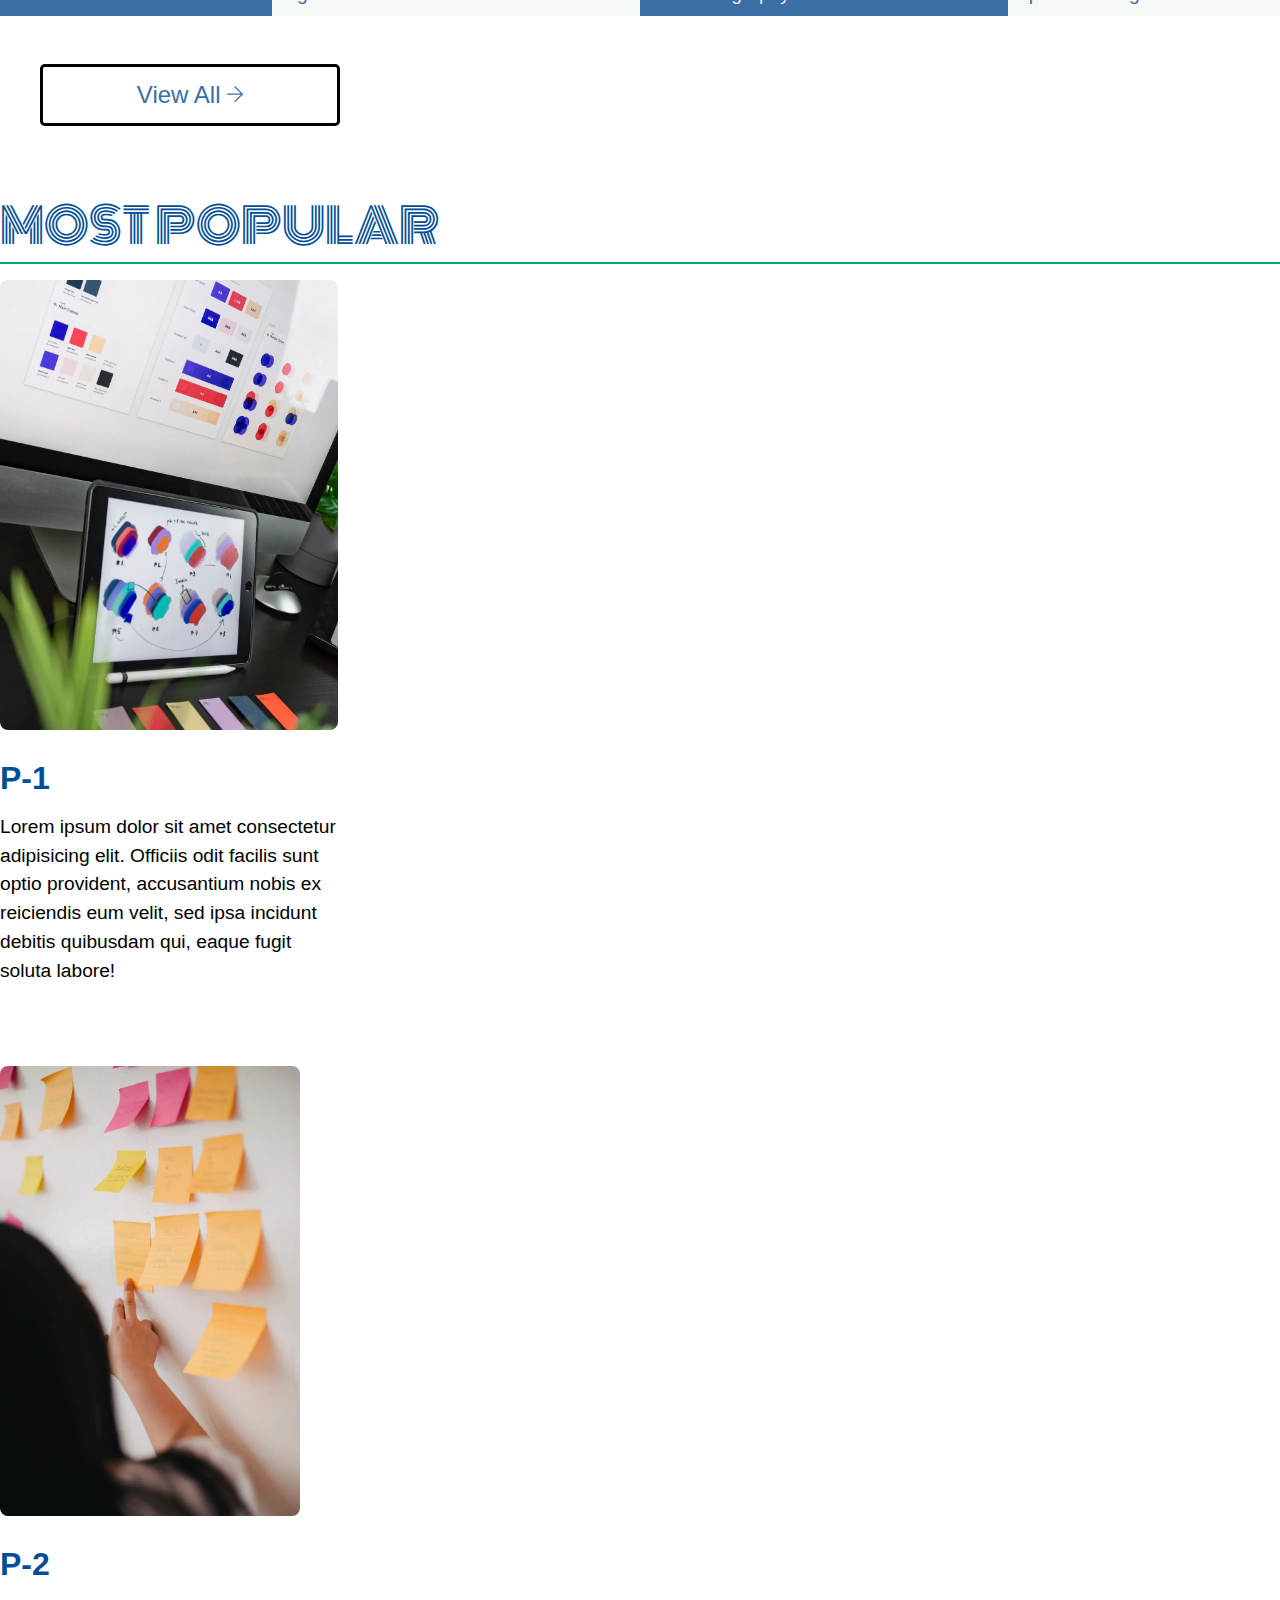
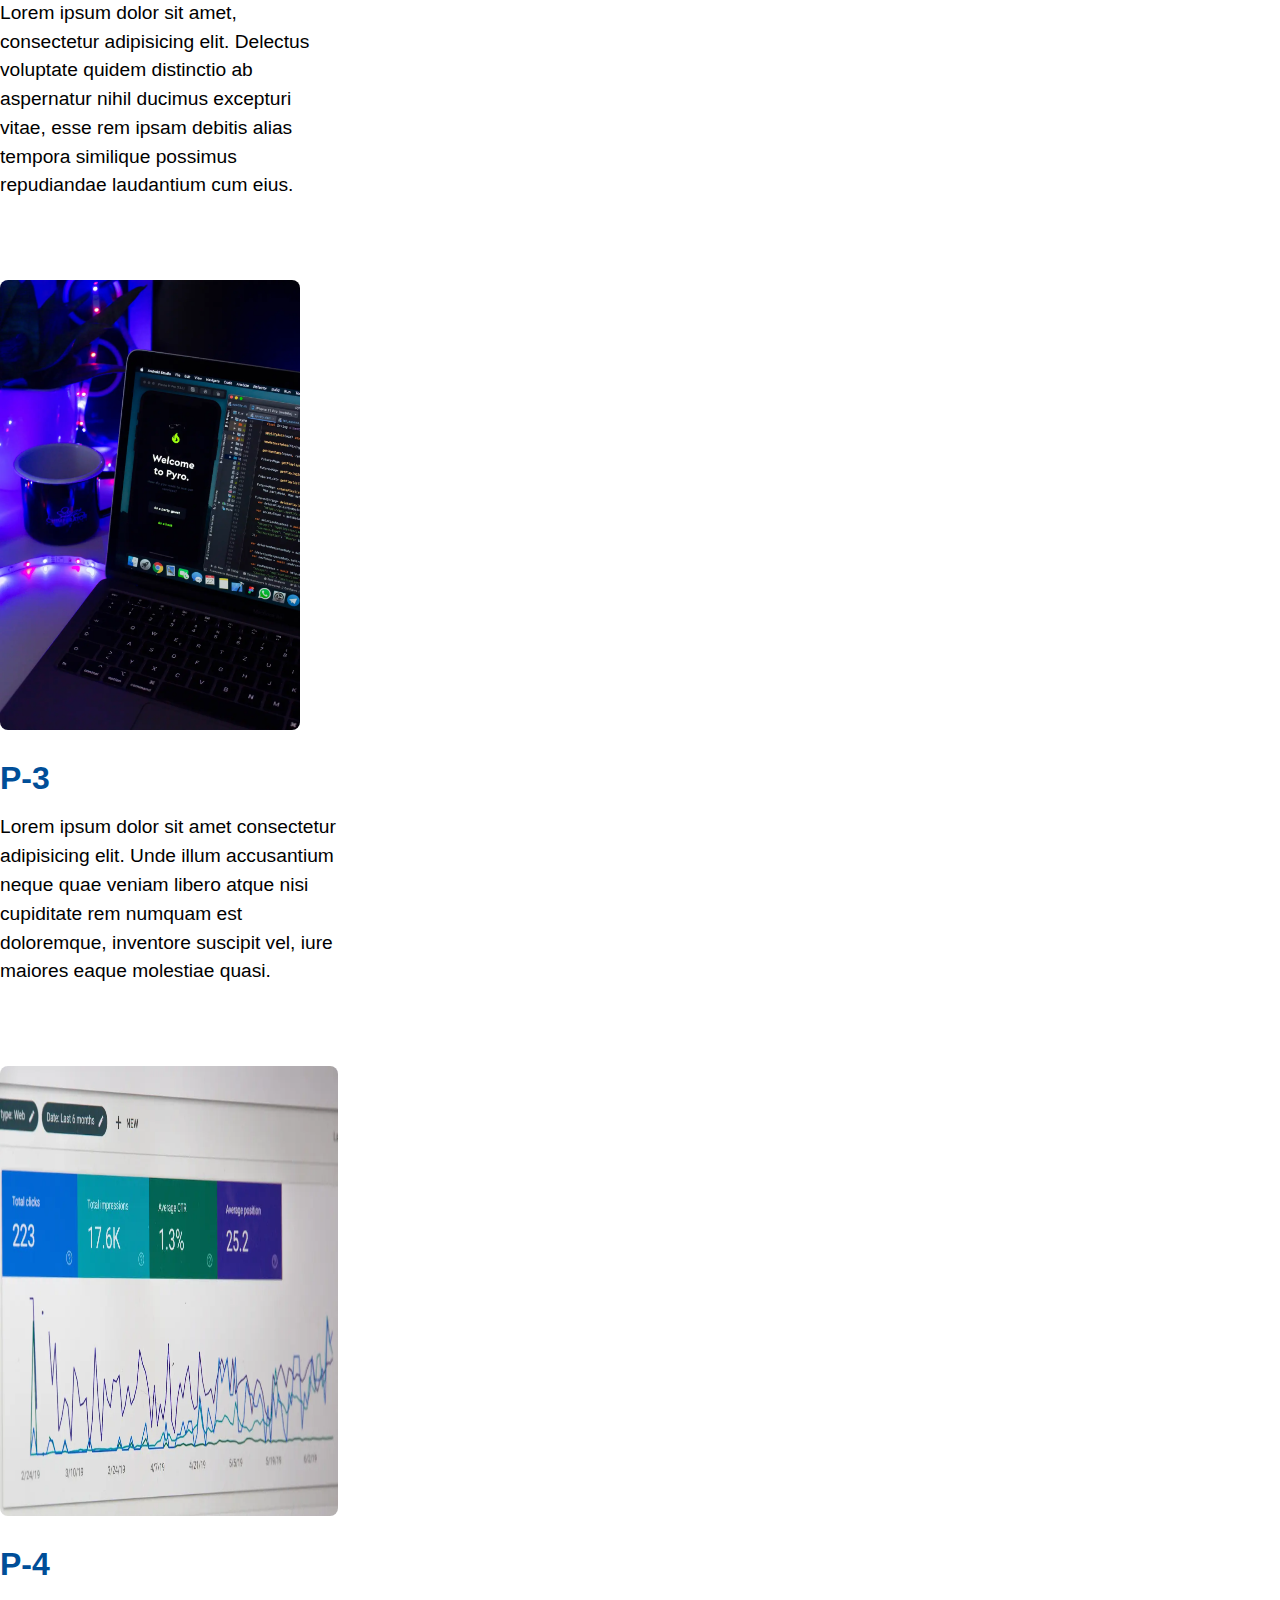
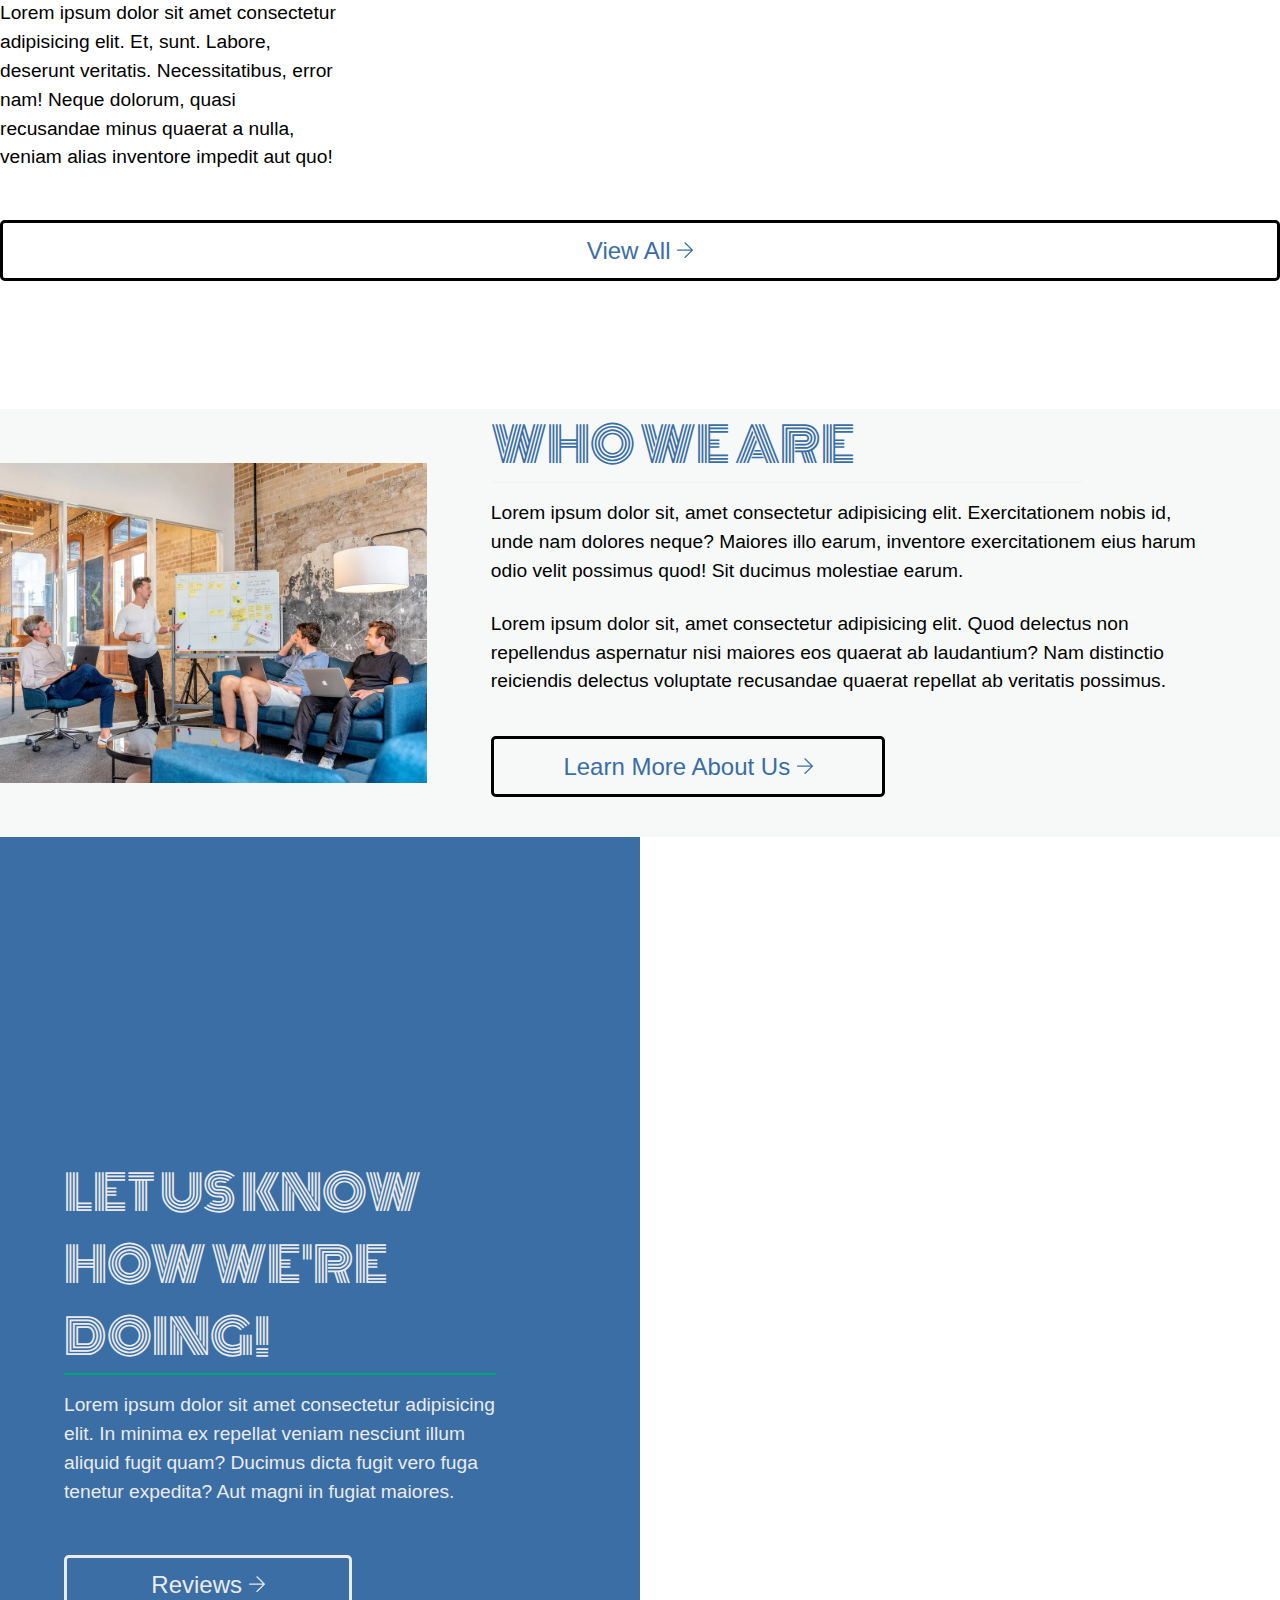
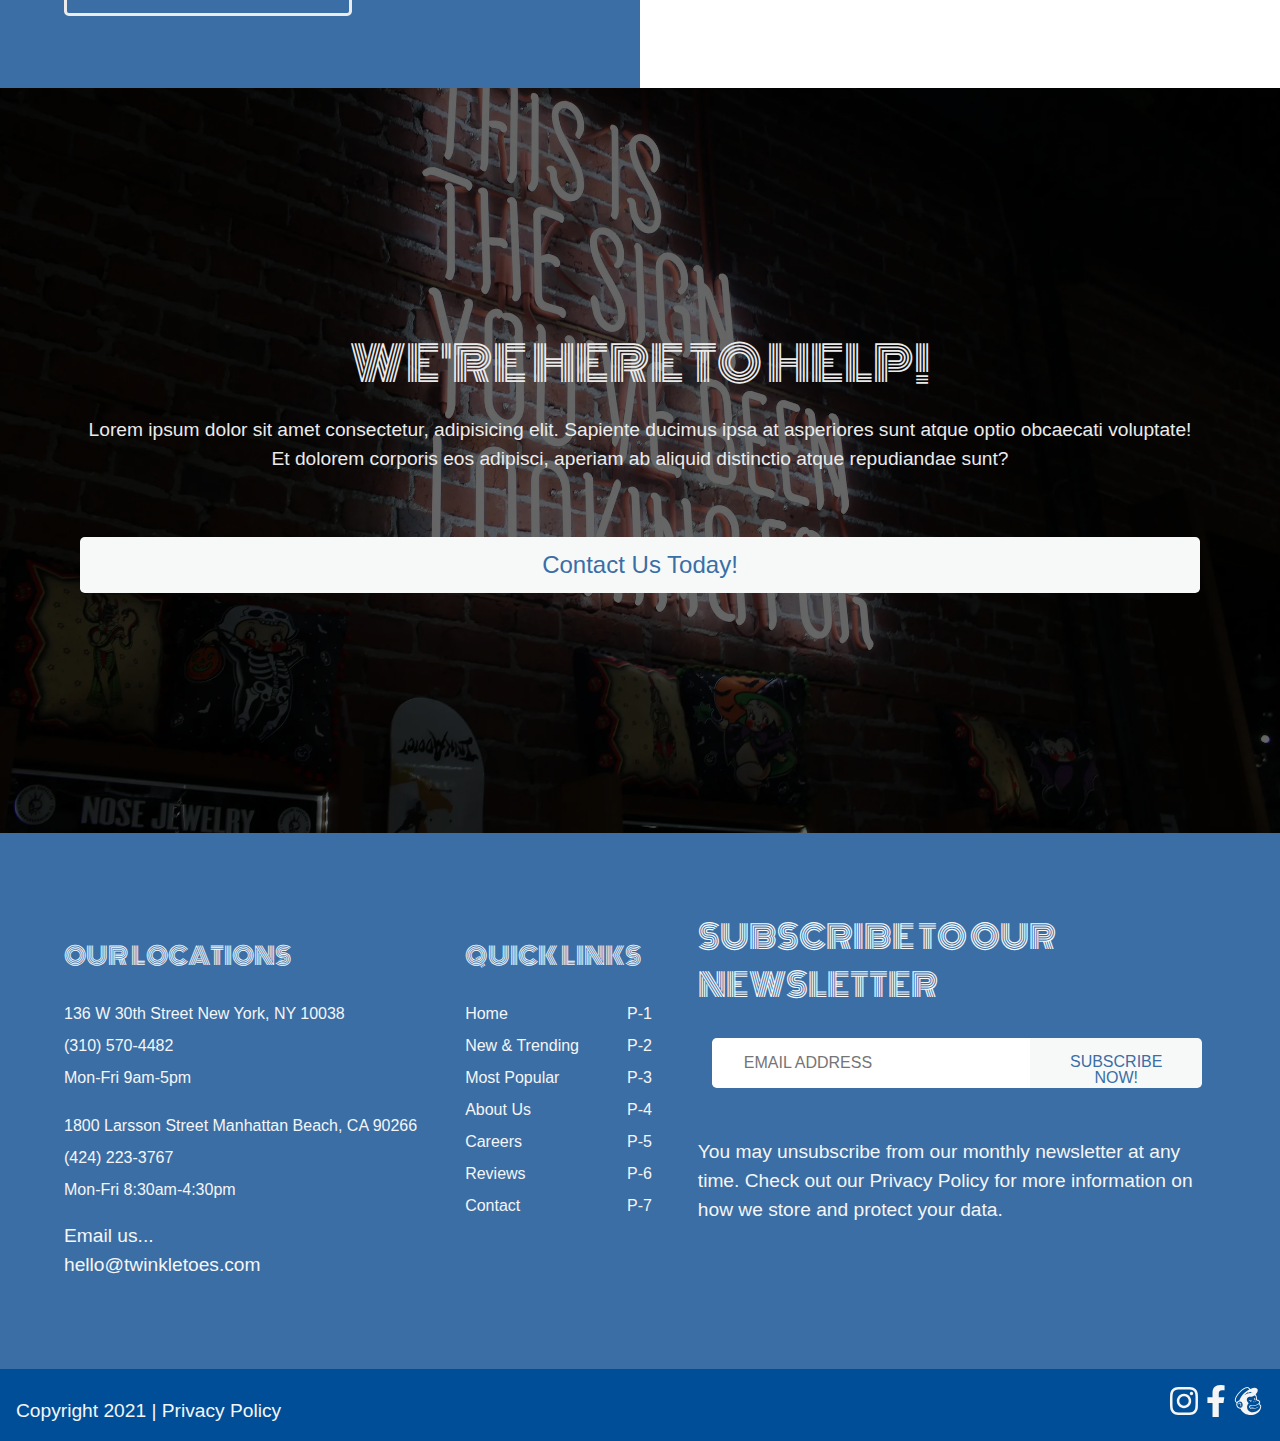
==== commit e6b943e8: "Styles & Content" ====
--- a/index.html
+++ b/index.html
@@ -5,7 +5,7 @@
 		<meta name="viewport" content="width=device-width, initial-scale=1.0">
 		<title>Creative Studio | Home</title>
 		<meta name="author" content="Christopher Glinka | glinkachris@gmail.com | GitHub: CGlinka95">
-		<meta name="description" content="Assignment 3 to demonstrate my knowledge and skill to create an advanced layout.">
+		<meta name="description" content="Prototype for a functioning shoe store website.">
 		<!-- Google Fonts -->
 		<link rel="preconnect" href="https://fonts.googleapis.com">
 		<link rel="preconnect" href="https://fonts.gstatic.com" crossorigin>
@@ -19,51 +19,7 @@
 		<header>
 			<div class="inner-container wide-flex">
 				<div class="flex">
-					<h1 class="sr-only">Creative Studio</h1>
-					<svg data-name="Layer 1" viewBox="0 0 556.74 156.56" xmlns="http://www.w3.org/2000/svg" xmlns:xlink="http://www.w3.org/1999/xlink"> 
-						<a href="index.html">
-							<defs>
-							<style>.cls-1{fill:url(#a);}.cls-2{fill:url(#i);}.cls-3{fill:url(#h);}.cls-4{fill:url(#g);}.cls-5{fill:url(#f);}.cls-6{fill:url(#e);}.cls-7{fill:url(#d);}.cls-8{fill:url(#c);}.cls-9{font-size:47px;fill:#211c53;font-family:Rubik-Light, Rubik;font-weight:300;letter-spacing:1.25em;}.cls-10{letter-spacing:1.26em;}.cls-11{fill:none;stroke-miterlimit:10;stroke-width:3px;stroke:url(#b);}</style>
-							<linearGradient id="a" x1="6.31" x2="84" y1="49.44" y2="49.44" gradientUnits="userSpaceOnUse">
-							<stop stop-color="#fff" offset="0"/>
-							<stop stop-color="#211c53" offset=".01"/>
-							<stop stop-color="#232256" offset=".13"/>
-							<stop stop-color="#283460" offset=".31"/>
-							<stop stop-color="#30506f" offset=".51"/>
-							<stop stop-color="#3b7884" offset=".74"/>
-							<stop stop-color="#49ab9f" offset=".97"/>
-							<stop stop-color="#4bb1a2" offset="1"/>
-							</linearGradient>
-							<linearGradient id="i" x1="90.52" x2="163.48" y1="54.54" y2="54.54" xlink:href="#a"/>
-							<linearGradient id="h" x1="170.99" x2="227.37" y1="54.54" y2="54.54" xlink:href="#a"/>
-							<linearGradient id="g" x1="233.75" x2="307.66" y1="54.47" y2="54.47" xlink:href="#a"/>
-							<linearGradient id="f" x1="314.51" x2="365.55" y1="54.54" y2="54.54" xlink:href="#a"/>
-							<linearGradient id="e" x1="373.01" x2="396.83" y1="54.54" y2="54.54" xlink:href="#a"/>
-							<linearGradient id="d" x1="403.02" x2="482.5" y1="54.54" y2="54.54" xlink:href="#a"/>
-							<linearGradient id="c" x1="488.51" x2="544.88" y1="54.54" y2="54.54" xlink:href="#a"/>
-							<linearGradient id="b" x1="91" x2="545.49" y1="102.28" y2="102.28" gradientUnits="userSpaceOnUse">
-							<stop stop-color="#fff" offset="0"/>
-							<stop stop-color="#211c53" offset="0"/>
-							<stop stop-color="#232256" offset=".13"/>
-							<stop stop-color="#27325e" offset=".31"/>
-							<stop stop-color="#2f4c6c" offset=".5"/>
-							<stop stop-color="#397180" offset=".71"/>
-							<stop stop-color="#46a099" offset=".93"/>
-							<stop stop-color="#4bb1a2" offset="1"/>
-							</linearGradient>
-							</defs>
-							<path class="cls-1" d="M84,25.53l-2.84,1.84A38.89,38.89,0,0,0,67.24,14.89,39.08,39.08,0,0,0,33.65,13.4,38.47,38.47,0,0,0,12.81,34.24a38.79,38.79,0,0,0,0,30.39A38.38,38.38,0,0,0,33.65,85.47a38.85,38.85,0,0,0,33.62-1.54A39.17,39.17,0,0,0,81.21,71.41L84,73.49A42.62,42.62,0,0,1,68.83,87a42.32,42.32,0,0,1-36.51,1.61A41.89,41.89,0,0,1,9.69,66a42,42,0,0,1,0-33A41.91,41.91,0,0,1,32.32,10.29a42.35,42.35,0,0,1,36.56,1.63A42.47,42.47,0,0,1,84,25.53ZM78.42,29.4l-2.83,1.84A32.22,32.22,0,0,0,64.08,20.92a32.28,32.28,0,0,0-27.81-1.25,31.45,31.45,0,0,0-17.2,17.2,32.26,32.26,0,0,0,0,25.14,31.54,31.54,0,0,0,17.2,17.2,31.81,31.81,0,0,0,12.57,2.55A31.45,31.45,0,0,0,64.1,77.93,32.41,32.41,0,0,0,75.59,67.58l2.74,2A35.61,35.61,0,0,1,65.64,81a35.86,35.86,0,0,1-34.71-.61,35.65,35.65,0,0,1-13-13,35.81,35.81,0,0,1,0-35.82,35.65,35.65,0,0,1,13-13,35.79,35.79,0,0,1,34.78-.57A35.75,35.75,0,0,1,78.42,29.4Zm-5.67,3.78L69.91,35a25.46,25.46,0,0,0-9-8.1A25.63,25.63,0,0,0,36,27.35a25.49,25.49,0,0,0-9.28,9.28,25.62,25.62,0,0,0,0,25.61A25.44,25.44,0,0,0,36,71.53a25.63,25.63,0,0,0,24.86.4A25.48,25.48,0,0,0,70,63.76l2.79,1.93A28.53,28.53,0,0,1,62.47,75a29,29,0,0,1-28.14-.47A28.65,28.65,0,0,1,23.79,63.94a29.12,29.12,0,0,1,0-29A28.8,28.8,0,0,1,34.33,24.39a29.08,29.08,0,0,1,28.14-.47A28.72,28.72,0,0,1,72.75,33.18Zm-5.62,3.88L64.34,38.9a18.63,18.63,0,0,0-15.5-8.18A18.73,18.73,0,0,0,30.13,49.44,18.71,18.71,0,0,0,48.84,68.15a18.29,18.29,0,0,0,8.86-2.22,18.61,18.61,0,0,0,6.64-6l2.74,2a22,22,0,0,1-7.84,7,22,22,0,0,1-19,.85A21.83,21.83,0,0,1,28.47,58a21.88,21.88,0,0,1,0-17.15A21.92,21.92,0,0,1,40.26,29.07a22,22,0,0,1,19,.87A21.94,21.94,0,0,1,67.13,37.06Z"/>
-							<path class="cls-2" d="M116.22,69.66h20.51a23.27,23.27,0,0,0,11.63-3,23.17,23.17,0,0,0,11.72-20.32,20.87,20.87,0,0,0-3.17-11.08A23.48,23.48,0,0,0,148.34,27a23.13,23.13,0,0,0-11.61-3.07H93.92V88.57h-3.4v-68h46.21A26,26,0,0,1,147,22.62a27.66,27.66,0,0,1,8.53,5.58,26.64,26.64,0,0,1,5.77,8.24,23.58,23.58,0,0,1,2.17,9.88,27.05,27.05,0,0,1-3.78,14.43,24.83,24.83,0,0,1-10.16,9.39l7.14,18.43H153l-6.76-17.06c-.85.28-1.84.56-3,.85l6.38,16.21H146l-6.23-15.65a30.26,30.26,0,0,1-3.08.15l6,15.5h-3.6l-5.95-15.5h-3.07l5.72,15.5h-3.6l-5.76-15.5H116.22Zm0-6.8h20.51a16.39,16.39,0,0,0,11.68-4.63,15.73,15.73,0,0,0,4.86-11.91,14.56,14.56,0,0,0-5-10.89,16.3,16.3,0,0,0-11.58-4.71h-36V88.57h-3.4V27.32h39.41a19.57,19.57,0,0,1,14,5.7,17.85,17.85,0,0,1,6,13.3,19,19,0,0,1-5.89,14.22,19.48,19.48,0,0,1-14.06,5.72H116.22Zm0-6.81h20.51a10,10,0,0,0,6.9-2.55,9.16,9.16,0,0,0,2.84-7.18,8.1,8.1,0,0,0-3-6.1,9.76,9.76,0,0,0-6.78-2.69h-29.2v51h-3.4V34.13h32.6a13.1,13.1,0,0,1,9.2,3.68,11.35,11.35,0,0,1,3.94,8.51A12.43,12.43,0,0,1,146,55.89a13.14,13.14,0,0,1-9.31,3.57H116.22Zm-1.88,32.52h-3.41V40.93h25.8a6.67,6.67,0,0,1,4.49,1.58,4.87,4.87,0,0,1,1.85,3.81q0,6.33-6.34,6.33H116.22v-3.4h20.51a2.59,2.59,0,0,0,2.93-2.93,1.69,1.69,0,0,0-.87-1.4,3.61,3.61,0,0,0-2.06-.59H114.34Z"/>
-							<path class="cls-3" d="M174.4,88.57H171v-68h3.41Zm6.8,0h-3.4v-68h3.4Zm6.81,0H184.6v-68H188Zm6.8-17h32.56V75H194.81v3.41h32.56v3.4H194.81v3.4h32.56v3.41h-36v-68h36v3.4H194.81v3.4h32.56v3.4H194.81v3.41h32.56v3.4H194.81V46h30.67v3.4H194.81v3.4h30.67v3.4H194.81V59.6h30.67V63H194.81Z"/>
-							<path class="cls-4" d="M307.66,55V88.57h-3.4V55a33.21,33.21,0,0,0-4.49-17.22,30.93,30.93,0,0,0-12.24-11.72,36.13,36.13,0,0,0-17.3-4.14,32.92,32.92,0,0,0-16.77,4.4A32.76,32.76,0,0,0,239,65.57a29.72,29.72,0,0,0,5.1,9.12,35,35,0,0,0,7.47,6.74,33.72,33.72,0,0,0,9.12,4.3,34.39,34.39,0,0,0,10,1.46,26.77,26.77,0,0,0,10.58-2.12v3.5a32.46,32.46,0,0,1-10.77,1.84,39,39,0,0,1-11.13-1.61,35.49,35.49,0,0,1-10-4.75,38.13,38.13,0,0,1-8.1-7.42,32.36,32.36,0,0,1-5.48-10,36.48,36.48,0,0,1-2-12.1,36.36,36.36,0,0,1,10.33-25.45,35.31,35.31,0,0,1,11.62-7.7,37.36,37.36,0,0,1,14.53-2.86A40.73,40.73,0,0,1,285,21.18a35.85,35.85,0,0,1,11.9,7.35,33.38,33.38,0,0,1,7.9,11.55A38.17,38.17,0,0,1,307.66,55Zm-6.81,0V88.57h-3.4V55a26.62,26.62,0,0,0-3.57-13.82A24,24,0,0,0,284.13,32a29.75,29.75,0,0,0-13.9-3.21,26.42,26.42,0,0,0-13.37,3.47A25.4,25.4,0,0,0,244,54.54a26.8,26.8,0,0,0,2.22,11,22.66,22.66,0,0,0,6,8.2,27.66,27.66,0,0,0,8.55,5,28.8,28.8,0,0,0,10,1.77,26.26,26.26,0,0,0,10.49-2.22v3.45a30,30,0,0,1-10.58,2,31.31,31.31,0,0,1-15-3.68,28.68,28.68,0,0,1-15.07-25.57,28.62,28.62,0,0,1,2.29-11.34,28.41,28.41,0,0,1,15.66-15.55,30.1,30.1,0,0,1,11.72-2.31A33,33,0,0,1,285.85,29a27.46,27.46,0,0,1,11,10.49A30,30,0,0,1,300.85,55Zm-6.8,0V88.57h-3.4V55q0-8.92-5.72-14.2t-14.7-5.27a19,19,0,0,0-13.89,5.53,18.26,18.26,0,0,0-5.58,13.47,21.32,21.32,0,0,0,1.68,8.65A15.88,15.88,0,0,0,257,69.33a20.65,20.65,0,0,0,6.45,3.52A23.22,23.22,0,0,0,271,74.06a22.09,22.09,0,0,0,10.25-2.51v3.59a26.51,26.51,0,0,1-10.3,2.13,27.19,27.19,0,0,1-8.88-1.44,23.34,23.34,0,0,1-7.52-4.21,19.2,19.2,0,0,1-5.24-7.18,24.39,24.39,0,0,1-1.94-9.9A21.51,21.51,0,0,1,254,38.69a22.18,22.18,0,0,1,16.28-6.55,26.21,26.21,0,0,1,12.19,2.77,20.65,20.65,0,0,1,8.51,8A23.19,23.19,0,0,1,294.05,55Zm-10.21,0q0-6-3.73-9.35t-9.88-3.31a12.45,12.45,0,0,0-8.93,3.59,11.5,11.5,0,0,0-3.73,8.6,16,16,0,0,0,.75,5.08,10.49,10.49,0,0,0,5.15,6.19,14.35,14.35,0,0,0,3.76,1.4,19.94,19.94,0,0,0,4.18.42A18.77,18.77,0,0,0,281.24,65v3.41a21,21,0,0,1-9.87,2.41,21.88,21.88,0,0,1-6.41-.92,17.48,17.48,0,0,1-5.45-2.79,12.79,12.79,0,0,1-3.9-5.11,17.93,17.93,0,0,1-1.44-7.44,15,15,0,0,1,4.58-11.06A15.66,15.66,0,0,1,270.23,39q7.61,0,12.31,4.27T287.24,55V88.57h-3.4Z"/>
-							<path class="cls-5" d="m314.51 23.92v-3.4h51v3.4zm0 6.8v-3.4h51v3.4zm0 6.81v-3.4h51v3.4zm13.61 1.84h3.4v49.2h-3.4zm6.81 0h3.4v49.2h-3.4zm6.8 0h3.4v49.2h-3.4zm6.8 0h3.41v49.2h-3.41z"/>
-							<path class="cls-6" d="M373,20.52h3.41V88.57H373Zm6.81,0h3.4V88.57h-3.4Zm6.8,0H390V88.57h-3.41Zm6.81,0h3.4V88.57h-3.4Z"/>
-							<path class="cls-7" d="M403,20.52h3.69L431.8,84l25.09-63.46h3.64L433.64,88.57H430Zm7.32,0H414l20.18,51-1.94,4.35Zm7.33,0h3.68L437.8,62.24,436,66.92Zm7.32,0h3.64l12.76,32.27-1.79,4.78Zm39.18,0h3.68L440.92,88.57h-3.64Zm7.37,0h3.64L448.24,88.57H444.6Zm7.28,0h3.68L455.57,88.57h-3.64Z"/>
-							<path class="cls-8" d="M491.91,88.57h-3.4v-68h3.4Zm6.8,0h-3.4v-68h3.4Zm6.81,0h-3.4v-68h3.4Zm6.8-17h32.56V75H512.32v3.41h32.56v3.4H512.32v3.4h32.56v3.41h-36v-68h36v3.4H512.32v3.4h32.56v3.4H512.32v3.41h32.56v3.4H512.32V46H543v3.4H512.32v3.4H543v3.4H512.32V59.6H543V63H512.32Z"/>
-							<text class="cls-9" transform="translate(89 146.13)">S<tspan class="cls-10" x="87.28" y="0">TUDIO</tspan></text>
-							<line class="cls-11" x1="91" x2="545.49" y1="102.28" y2="102.28"/>
-						</a>
-					</svg>
+					<h1><a href="index.html">Twinkle Toes</a></h1>
 					<div class="menu-icon">
 						<svg enable-background="new 0 0 150 150" version="1.1" viewBox="0 0 150 150" xml:space="preserve" xmlns="http://www.w3.org/2000/svg">
 							<path d="M15,30h120c8.284,0,15-6.716,15-15s-6.716-15-15-15H15C6.716,0,0,6.716,0,15S6.716,30,15,30z"/>
@@ -75,16 +31,16 @@
 				<nav class="navbar">
 					<ul class="main-menu">
 						<li>
-							<a href="#">Services</a>
-						</li>
-						<li>
-							<a href="#">Our Work</a>		
+							<a href="#">New & Trending</a>
+						</li>
+						<li>
+							<a href="#">Most Popular</a>		
 						</li>
 						<li>
 							<a href="#">About Us</a>	
 						</li>
 						<li>
-							<a href="#">Blog</a>	
+							<a href="#">Reviews</a>	
 						</li>
 						<li>
 							<a href="contact.html">Contact</a>	
@@ -103,22 +59,22 @@
 		<main>
 			<section class="home-section-1">
 				<div class="wrapper">
-					<h2>We Are Creative Studio</h2>
-					<p>
-						We are a multi-disciplinary design, development, and digital marketing agency based in New York and Manhattan Beach. We specialize in creating experiences and engagements.
+					<h2>Welcome, Twinkle Toes!</h2>
+					<p>
+						Lorem ipsum dolor sit amet, consectetur adipisicing elit. Ut quaerat illo vel earum exercitationem ea culpa, itaque ipsam dolor. Voluptate pariatur nam architecto qui illum ipsam corrupti officia aliquam molestiae.
 					</p>
 					<div class="md-flex-container">
-						<button>Let's Work Together</button>
-						<button>View Our Work</button>
+						<button>New & Trending</button>
+						<button>Most Popular</button>
 					</div>
 				</div>
 			</section>
 			
 			<section>
 				<div class="wrapper">
-					<h2>Our Work</h2>
-					<p>
-						We partner with big brands to create powerful products and experiences. Take a peak at our projects!
+					<h2>New & Trending</h2>
+					<p>
+						Lorem ipsum dolor sit, amet consectetur adipisicing elit. Consectetur architecto minus reprehenderit? Inventore sapiente autem molestias pariatur nemo voluptatem a sequi possimus aperiam, odio qui ipsa, ex reiciendis! Ratione, optio.
 					</p>
 				</div>
 				<div class="horizontal-flex-container">
@@ -166,7 +122,7 @@
 					</div>
 				</div>
 				<div class="wrapper">
-					<button>View All of Our Work 
+					<button>View All 
 						<svg class="svg-inline--fa fa-arrow-right fa-w-14" aria-hidden="true" data-icon="arrow-right" data-prefix="fal" focusable="false" role="img" viewBox="0 0 448 512" xmlns="http://www.w3.org/2000/svg">
 							<path d="M216.464 36.465l-7.071 7.07c-4.686 4.686-4.686 12.284 0 16.971L387.887 239H12c-6.627 0-12 5.373-12 12v10c0 6.627 5.373 12 12 12h375.887L209.393 451.494c-4.686 4.686-4.686 12.284 0 16.971l7.071 7.07c4.686 4.686 12.284 4.686 16.97 0l211.051-211.05c4.686-4.686 4.686-12.284 0-16.971L233.434 36.465c-4.686-4.687-12.284-4.687-16.97 0z" fill="currentColor"/>
 						</svg>
@@ -177,38 +133,35 @@
 			<section>
 				<div class="wrapper">
 					<div>
-						<h2>What We Do!</h2>
-						<p>
-							We partner with company leaders to help you understand your customers better, and build the right products and experiences to serve them. We work with you to define your vision and improve your business outcomes.
-						</p>
-						<button>View Our Services 
+						<h2>Most Popular</h2>
+						<div class="md-flex-container">
+							<div>
+								<img src="img/branding.webp" alt="Comparing colour palettes" title="Comparing colour palettes">
+								<h3>P-1</h3>
+								<p>Lorem ipsum dolor sit amet consectetur adipisicing elit. Officiis odit facilis sunt optio provident, accusantium nobis ex reiciendis eum velit, sed ipsa incidunt debitis quibusdam qui, eaque fugit soluta labore!</p>
+							</div>
+							<div>
+								<img src="img/web-design.webp" alt="Team collaborating over notes" title="Team collaborating over notes">
+								<h3>P-2</h3>
+								<p>Lorem ipsum dolor sit amet, consectetur adipisicing elit. Delectus voluptate quidem distinctio ab aspernatur nihil ducimus excepturi vitae, esse rem ipsam debitis alias tempora similique possimus repudiandae laudantium cum eius.</p>
+							</div>
+							<div>
+								<img src="img/app-design.webp" alt="Coding a mobile app on a laptop" title="Coding a mobile app on a laptop">
+								<h3>P-3</h3>
+								<p>Lorem ipsum dolor sit amet consectetur adipisicing elit. Unde illum accusantium neque quae veniam libero atque nisi cupiditate rem numquam est doloremque, inventore suscipit vel, iure maiores eaque molestiae quasi.</p>
+							</div>
+							<div>
+								<img src="img/digital-marketing.webp" alt="Digital marketing graph and statistics" title="Digital marketing graph and statistics">
+								<h3>P-4</h3>
+								<p>Lorem ipsum dolor sit amet consectetur adipisicing elit. Et, sunt. Labore, deserunt veritatis. Necessitatibus, error nam! Neque dolorum, quasi recusandae minus quaerat a nulla, veniam alias inventore impedit aut quo!</p>
+							</div>
+						</div>
+						<button>View All 
 							<svg class="svg-inline--fa fa-arrow-right fa-w-14" aria-hidden="true" data-icon="arrow-right" data-prefix="fal" focusable="false" role="img" viewBox="0 0 448 512" xmlns="http://www.w3.org/2000/svg">
 								<path d="M216.464 36.465l-7.071 7.07c-4.686 4.686-4.686 12.284 0 16.971L387.887 239H12c-6.627 0-12 5.373-12 12v10c0 6.627 5.373 12 12 12h375.887L209.393 451.494c-4.686 4.686-4.686 12.284 0 16.971l7.071 7.07c4.686 4.686 12.284 4.686 16.97 0l211.051-211.05c4.686-4.686 4.686-12.284 0-16.971L233.434 36.465c-4.686-4.687-12.284-4.687-16.97 0z" fill="currentColor"/>
 							</svg>
 						</button>
 					</div>
-					<div class="md-flex-container">
-						<div>
-							<img src="img/branding.webp" alt="Comparing colour palettes" title="Comparing colour palettes">
-							<h3>Branding</h3>
-							<p>Branding is one of the most crucial aspects of any business. At Creative Studio, we value our clients' creative identities and offer long-term solutions.</p>
-						</div>
-						<div>
-							<img src="img/web-design.webp" alt="Team collaborating over notes" title="Team collaborating over notes">
-							<h3>Web Design</h3>
-							<p>We craft exceptional interactive digital user experiences that extend across a brand's entire ecosystem.</p>
-						</div>
-						<div>
-							<img src="img/app-design.webp" alt="Coding a mobile app on a laptop" title="Coding a mobile app on a laptop">
-							<h3>App Design & Development</h3>
-							<p>We build apps with cutting edge technology that provide interactive solutions and improve user experience for everyday problems.</p>
-						</div>
-						<div>
-							<img src="img/digital-marketing.webp" alt="Digital marketing graph and statistics" title="Digital marketing graph and statistics">
-							<h3>Digital Marketing</h3>
-							<p>Our strategists work collaboratively with our design and research teams to define goals, strategies, and uncover meaningful insights.</p>
-						</div>
-					</div>
 				</div>
 			</section>
 
@@ -216,10 +169,10 @@
 				<div class="wrapper">
 					<h2>Who We Are</h2>
 					<p>
-						We are an award-winning creative multi-disciplinary design, development, and digital marketing agency consisting of 60-strong team of designers, engineers, and strategists. We have been crafting digital and brand experiences for over 15 years and we love all challenges that come our way.
-					</p>
-					<p>
-						We are authentic, down-to-earth, and put our clients' needs first every time. We aim to be the brightest minds in digital-intellect, and are always looking for better ways to create exceptional user experiences.
+						Lorem ipsum dolor sit, amet consectetur adipisicing elit. Exercitationem nobis id, unde nam dolores neque? Maiores illo earum, inventore exercitationem eius harum odio velit possimus quod! Sit ducimus molestiae earum.
+					</p>
+					<p>
+						Lorem ipsum dolor sit, amet consectetur adipisicing elit. Quod delectus non repellendus aspernatur nisi maiores eos quaerat ab laudantium? Nam distinctio reiciendis delectus voluptate recusandae quaerat repellat ab veritatis possimus.
 					</p>
 					<button>Learn More About Us 
 						<svg class="svg-inline--fa fa-arrow-right fa-w-14" aria-hidden="true" data-icon="arrow-right" data-prefix="fal" focusable="false" role="img" viewBox="0 0 448 512" xmlns="http://www.w3.org/2000/svg">
@@ -235,42 +188,25 @@
 			<div class="sec-flex-container">
 				<section>
 					<div class="wrapper">
-						<h2>Learn From Us!</h2>
+						<h2>Let us know how we're doing!</h2>
 						<p>
-							Read our blog and learn about our processes... So much knowledge, so little time.
+							Lorem ipsum dolor sit amet consectetur adipisicing elit. In minima ex repellat veniam nesciunt illum aliquid fugit quam? Ducimus dicta fugit vero fuga tenetur expedita? Aut magni in fugiat maiores.
 						</p>
-						<button>Dive Into Our Blog 
+						<button>Reviews 
 							<svg class="svg-inline--fa fa-arrow-right fa-w-14" aria-hidden="true" data-icon="arrow-right" data-prefix="fal" focusable="false" role="img" viewBox="0 0 448 512" xmlns="http://www.w3.org/2000/svg">
 								<path d="M216.464 36.465l-7.071 7.07c-4.686 4.686-4.686 12.284 0 16.971L387.887 239H12c-6.627 0-12 5.373-12 12v10c0 6.627 5.373 12 12 12h375.887L209.393 451.494c-4.686 4.686-4.686 12.284 0 16.971l7.071 7.07c4.686 4.686 12.284 4.686 16.97 0l211.051-211.05c4.686-4.686 4.686-12.284 0-16.971L233.434 36.465c-4.686-4.687-12.284-4.687-16.97 0z" fill="currentColor"/>
 							</svg>
 						</button>
 					</div>
 				</section>
-	
-				<section>
-					<div class="wrapper md-flex-container">
-						<img src="img/web-design.webp" alt="Team collaborating over notes" title="Team collaborating over notes">
-						<div>
-							<h3>Learn about our user experience process</h3>
-							<p>
-								"Design is not just what it looks like and feels like. Design is how it works." - Steve Jobs.
-							</p>
-							<p>
-								User experience design not only highlights and promotes your product, it has become a key part of building and growing customer...
-							</p>
-							<a href="#">Read more</a>
-						</div>
-					</div>
-				</section>
 			</div>
 
 			<section class="background-img">
 				<div class="wrapper">
-					<h2>Let's Get Inspired Together!</h2>
-					<p>
-						Looking to start something new? We are always open to new projects and exciting ideas.
-					</p>
-					<p>Tell us about yours!</p>
+					<h2>We're here to help!</h2>
+					<p>
+						Lorem ipsum dolor sit amet consectetur, adipisicing elit. Sapiente ducimus ipsa at asperiores sunt atque optio obcaecati voluptate! Et dolorem corporis eos adipisci, aperiam ab aliquid distinctio atque repudiandae sunt?
+					</p>
 					<button>Contact Us Today!</button>
 				</div>
 			</section>
@@ -280,7 +216,7 @@
 			<section class="lg-flex-container">
 				<div class="footer-flex-container">
 					<div>
-						<h2>Our Offices</h2>
+						<h2>Our Locations</h2>
 						<ul>
 							<li>136 W 30th Street New York, NY 10038</li>
 							<li>(310) 570-4482</li>
@@ -291,30 +227,30 @@
 							<li>(424) 223-3767</li>
 							<li>Mon-Fri 8:30am-4:30pm</li>
 						</ul>
-						<p>Email us, say hello!</p>
-						<p>hello@creativestudio.com</p>
+						<p>Email us...</p>
+						<p>hello@twinkletoes.com</p>
 					</div>
 	
 					<div>
 						<h2>Quick Links</h2>
 						<nav class="footer-flex-container-2">
 							<ul>
-								<li><a href="#">Home</a></li>
-								<li><a href="#">Our Work</a></li>
-								<li><a href="#">Our Clients</a></li>
+								<li><a href="index.html">Home</a></li>
+								<li><a href="#">New & Trending</a></li>
+								<li><a href="#">Most Popular</a></li>
 								<li><a href="#">About Us</a></li>
 								<li><a href="#">Careers</a></li>
-								<li><a href="#">Blog</a></li>
-								<li><a href="#">Contact</a></li>
+								<li><a href="#">Reviews</a></li>
+								<li><a href="contact.html">Contact</a></li>
 							</ul>
 							<ul>
-								<li><a href="#">Branding</a></li>
-								<li><a href="#">UI/UX Design</a></li>
-								<li><a href="#">Motion Design</a></li>
-								<li><a href="#">Web Design</a></li>
-								<li><a href="#">App Design</a></li>
-								<li><a href="#">Digital Marketing</a></li>
-								<li><a href="#">Social Media Marketing</a></li>
+								<li><a href="#">P-1</a></li>
+								<li><a href="#">P-2</a></li>
+								<li><a href="#">P-3</a></li>
+								<li><a href="#">P-4</a></li>
+								<li><a href="#">P-5</a></li>
+								<li><a href="#">P-6</a></li>
+								<li><a href="#">P-7</a></li>
 							</ul>
 						</nav>
 					</div>
@@ -348,7 +284,7 @@
 							<path d="M330.61 243.52a36.15 36.15 0 0 1 9.3 0c1.66-3.83 1.95-10.43.45-17.61-2.23-10.67-5.25-17.14-11.48-16.13s-6.47 8.74-4.24 19.42c1.26 6 3.49 11.14 6 14.32zM277.05 252c4.47 2 7.2 3.26 8.28 2.13 1.89-1.94-3.48-9.39-12.12-13.09a31.44 31.44 0 0 0-30.61 3.68c-3 2.18-5.81 5.22-5.41 7.06.85 3.74 10-2.71 22.6-3.48 7-.44 12.8 1.75 17.26 3.71zm-9 5.13c-9.07 1.42-15 6.53-13.47 10.1.9.34 1.17.81 5.21-.81a37 37 0 0 1 18.72-1.95c2.92.34 4.31.52 4.94-.49 1.46-2.22-5.71-8-15.39-6.85zm54.17 17.1c3.38-6.87-10.9-13.93-14.3-7s10.92 13.88 14.32 6.97zm15.66-20.47c-7.66-.13-7.95 15.8-.26 15.93s7.98-15.81.28-15.96zm-218.79 78.9c-1.32.31-6 1.45-8.47-2.35-5.2-8 11.11-20.38 3-35.77-9.1-17.47-27.82-13.54-35.05-5.54-8.71 9.6-8.72 23.54-5 24.08 4.27.57 4.08-6.47 7.38-11.63a12.83 12.83 0 0 1 17.85-3.72c11.59 7.59 1.37 17.76 2.28 28.62 1.39 16.68 18.42 16.37 21.58 9a2.08 2.08 0 0 0-.2-2.33c.03.89.68-1.3-3.35-.39zm299.72-17.07c-3.35-11.73-2.57-9.22-6.78-20.52 2.45-3.67 15.29-24-3.07-43.25-10.4-10.92-33.9-16.54-41.1-18.54-1.5-11.39 4.65-58.7-21.52-83 20.79-21.55 33.76-45.29 33.73-65.65-.06-39.16-48.15-51-107.42-26.47l-12.55 5.33c-.06-.05-22.71-22.27-23.05-22.57C169.5-18-41.77 216.81 25.78 273.85l14.76 12.51a72.49 72.49 0 0 0-4.1 33.5c3.36 33.4 36 60.42 67.53 60.38 57.73 133.06 267.9 133.28 322.29 3 1.74-4.47 9.11-24.61 9.11-42.38s-10.09-25.27-16.53-25.27zm-316 48.16c-22.82-.61-47.46-21.15-49.91-45.51-6.17-61.31 74.26-75.27 84-12.33 4.54 29.64-4.67 58.49-34.12 57.81zM84.3 249.55C69.14 252.5 55.78 261.09 47.6 273c-4.88-4.07-14-12-15.59-15-13.01-24.85 14.24-73 33.3-100.21C112.42 90.56 186.19 39.68 220.36 48.91c5.55 1.57 23.94 22.89 23.94 22.89s-34.15 18.94-65.8 45.35c-42.66 32.85-74.89 80.59-94.2 132.4zM323.18 350.7s-35.74 5.3-69.51-7.07c6.21-20.16 27 6.1 96.4-13.81 15.29-4.38 35.37-13 51-25.35a102.85 102.85 0 0 1 7.12 24.28c3.66-.66 14.25-.52 11.44 18.1-3.29 19.87-11.73 36-25.93 50.84A106.86 106.86 0 0 1 362.55 421a132.45 132.45 0 0 1-20.34 8.58c-53.51 17.48-108.3-1.74-126-43a66.33 66.33 0 0 1-3.55-9.74c-7.53-27.2-1.14-59.83 18.84-80.37 1.23-1.31 2.48-2.85 2.48-4.79a8.45 8.45 0 0 0-1.92-4.54c-7-10.13-31.19-27.4-26.33-60.83 3.5-24 24.49-40.91 44.07-39.91l5 .29c8.48.5 15.89 1.59 22.88 1.88 11.69.5 22.2-1.19 34.64-11.56 4.2-3.5 7.57-6.54 13.26-7.51a17.45 17.45 0 0 1 13.6 2.24c10 6.64 11.4 22.73 11.92 34.49.29 6.72 1.1 23 1.38 27.63.63 10.67 3.43 12.17 9.11 14 3.19 1.05 6.15 1.83 10.51 3.06 13.21 3.71 21 7.48 26 12.31a16.38 16.38 0 0 1 4.74 9.29c1.56 11.37-8.82 25.4-36.31 38.16-46.71 21.68-93.68 14.45-100.48 13.68-20.15-2.71-31.63 23.32-19.55 41.15 22.64 33.41 122.4 20 151.37-21.35.69-1 .12-1.59-.73-1-41.77 28.58-97.06 38.21-128.46 26-4.77-1.85-14.73-6.44-15.94-16.67 43.6 13.49 71 .74 71 .74s2.03-2.79-.56-2.53zm-68.47-5.7zm-83.4-187.5c16.74-19.35 37.36-36.18 55.83-45.63a.73.73 0 0 1 1 1c-1.46 2.66-4.29 8.34-5.19 12.65a.75.75 0 0 0 1.16.79c11.49-7.83 31.48-16.22 49-17.3a.77.77 0 0 1 .52 1.38 41.86 41.86 0 0 0-7.71 7.74.75.75 0 0 0 .59 1.19c12.31.09 29.66 4.4 41 10.74.76.43.22 1.91-.64 1.72-69.55-15.94-123.08 18.53-134.5 26.83a.76.76 0 0 1-1-1.12z" fill="currentColor"/>
 						</svg>
 					</div>
-					<p>Copyright 2021 | For educational purposes only | Privacy Policy</p>
+					<p>Copyright 2021 | Privacy Policy</p>
 				</div>
 			</div>
 		</footer>
--- a/css/styles.css
+++ b/css/styles.css
@@ -1,11 +1,11 @@
 :root {
     /** colours **/
-    --yellow:           #FED766; 
-    --lt-seafoam-green: #ecf9f6;
-    --seafoam-green:    #43C6AC;
-    --md-blue:          #191654;
-    --dk-blue:          #0C0B2A;
-    --blue-grey:        #6B717E;
+    --yellow:           #00A676; 
+    --lt-seafoam-green: #EBEBEB;
+    --seafoam-green:    #F7F9F9;
+    --md-blue:          #3A6EA5;
+    --dk-blue:          #004E98;
+    --blue-grey:        #C0C0C0;
 
     /** typography **/
     --headings:'Monoton', cursive;
@@ -24,23 +24,34 @@
 /* Typography */
 h1 {
     font-family: var(--headings);
+    font-weight: 400;
+}
+
+h1 a {
+    text-decoration: none;
+    color: var(--dk-blue);
 }
 
 h2 {
     font-family: var(--headings);
     text-transform: uppercase;
     font-weight: 400;
+    color: var(--dk-blue);
 }
 
 main h2 {
     font-size: 3rem;
-    border-bottom: solid var(--seafoam-green) 2px;
+    border-bottom: solid var(--yellow) 2px;
+}
+
+footer h2 {
+    color: var(--seafoam-green);
 }
 
 h3 {
     font-size: 2rem;
     margin-bottom: 0.7rem;
-    color: var(--seafoam-green);
+    color: var(--dk-blue);
 }
 
 p {
@@ -148,7 +159,7 @@
 
 .main-menu li {
     list-style: none;
-    border-bottom: solid var(--seafoam-green) 1px;
+    border-bottom: solid var(--yellow) 1px;
     padding: 0 1rem;
 }
 
@@ -180,32 +191,32 @@
 /* Page 1: Home */
 /* Main */
 .home-section-1 {
-    background: rgb(25,22,84);
-    background: linear-gradient(45deg, rgba(25,22,84,1) 0%, rgba(9,9,121,1) 35%, rgba(67,198,172,1) 100%);
+    background: rgb(0,78,152);
+    background: linear-gradient(41deg, rgba(0,78,152,1) 0%, rgba(247,249,249,1) 50%, rgba(137,220,238,1) 100%);
     padding-bottom: 4rem;
 }
 
 .home-section-1 h2 {
     font-size: 4rem;
-    color: var(--lt-seafoam-green);
+    color: var(--dk-blue);
     padding-top: 4rem;
 }
 
 .home-section-1 p {
-    color: whitesmoke;
+    color: var(--dk-blue);
     padding-bottom: 2rem;
 }
 
 
 .home-section-1 button {
     margin-bottom: 1rem;
+    background-color: var(--yellow);
+    color: var(--lt-seafoam-green);
+}
+
+.home-section-1 button:hover {
     background-color: var(--seafoam-green);
     color: var(--md-blue);
-}
-
-.home-section-1 button:hover {
-    background-color: var(--lt-seafoam-green);
-    color: var(--seafoam-green);
 }
 
 .home-section-1 button:last-of-type {
@@ -232,7 +243,8 @@
 }
 
 main section:nth-child(2) button:hover {
-    background-color: var(--seafoam-green);
+    background-color: var(--yellow);
+    color: var(--seafoam-green);
 }
 
 /* Horizontal Scroll */
@@ -290,7 +302,8 @@
 }
 
 main section:nth-child(3) button:hover {
-    background-color: var(--seafoam-green);
+    background-color: var(--yellow);
+    color: var(--seafoam-green);
 }
 
 main section:nth-child(3) img {
@@ -318,13 +331,14 @@
 }
 
 main section:nth-child(4) button:hover {
-    background-color: var(--lt-seafoam-green);
+    background-color: var(--yellow);
     color: var(--seafoam-green);
 }
 
 /* Section 5 */
 .sec-flex-container section:first-of-type {
     background-color: var(--md-blue);
+    margin-bottom: 0;
     padding-bottom: 0.5rem;
     padding-top: 3.5rem;
 }
@@ -351,24 +365,6 @@
 .sec-flex-container section:first-of-type button:hover {
     background-color: var(--lt-seafoam-green);
     color: var(--md-blue);
-}
-
-/* Section 6 */
-.sec-flex-container section:last-of-type img {
-    border-radius: 5px;
-    margin-bottom: 1.5rem;
-    width: 100%;
-}
-
-.sec-flex-container section:last-of-type a {
-    font-size: 1.5rem;
-    color: black;
-    text-decoration: none;
-    border-bottom: solid var(--seafoam-green) 2px;
-}
-
-.sec-flex-container section:last-of-type a:hover {
-    cursor: pointer;
 }
 
 /* Page 1 Background-img */
@@ -411,7 +407,8 @@
 }
 
 .background-img button:hover {
-    background-color: var(--lt-seafoam-green);
+    background-color: var(--yellow);
+    color: var(--seafoam-green);
 }
 
 /* Page 2: Contact Us */
@@ -687,6 +684,7 @@
 
 .subscription-form-control button:hover {
     background-color: var(--yellow);
+    color: var(--seafoam-green);
 }
 
 footer .lg-flex-container section p {
